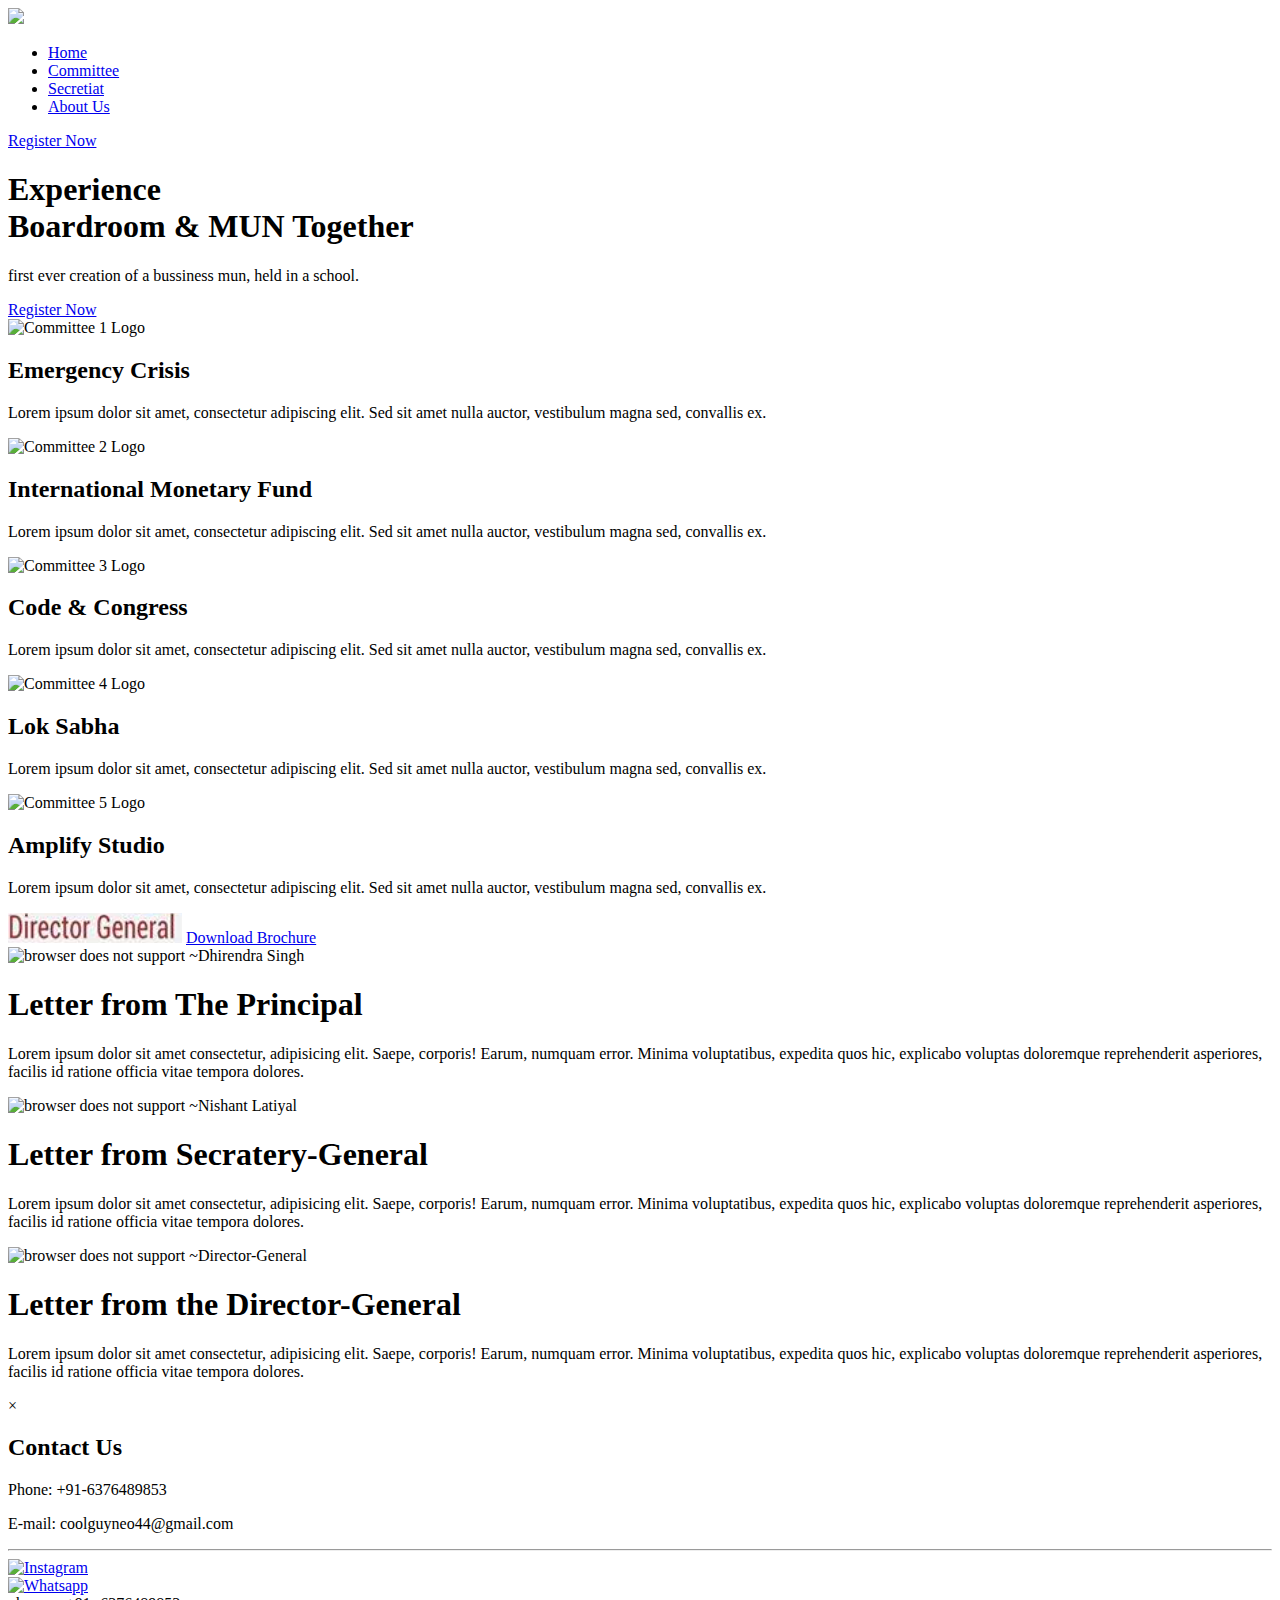
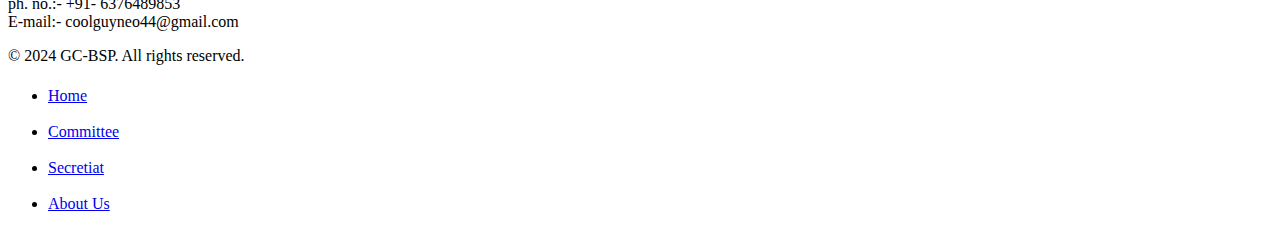
==== index.html @ 0c1c5da1 "Update index.html" ====
<!DOCTYPE html>
<html lang="en">
<head>
  <meta charset="UTF-8">
  <meta name="viewport" content="width=device-width, initial-scale=1.0">
  <title>Global-Conclave-BSP</title>
  <link rel="stylesheet" href="StylesME.css">
  <script src="Javascript.js"></script>
  <link rel="icon" href="Imgaes/lok shabha.jpg">
</head>
<body>

  <div class="conatiner">
    <nav>
        <img src="logo.png" class="logo">
        <ul>
            <li><a href="Homepage.html">Home</a></li>
            <li><a href="Committee.html">Committee</a></li>
            <li><a href="Secretariat.html">Secretiat</a></li>
            <li><a href="About-us.html">About Us</a></li>
        </ul>
        <a href="https://forms.gle/nv548r3oLfm38FYF7" class="btn" target="_blank">Register Now</a>
    </nav>
<!--Random Comment-->
    <div class="content">
      <h1> Experience<br>Boardroom & <span>MUN Together</span></h1>
      <p>first ever creation of a bussiness mun, held in a school.</p>
      <a href="https://forms.gle/nv548r3oLfm38FYF7" class="btn" target="_blank">Register Now</a>
  </div>
  <div class="committees">
    <div class="committee" id="committee-1">
      <img src="logo1.png" alt="Committee 1 Logo">
      <h2>Emergency Crisis</h2>
      <p>Lorem ipsum dolor sit amet, consectetur adipiscing elit. Sed sit amet nulla auctor, vestibulum magna sed, convallis ex.</p>
    </div>
    <div class="committee" id="committee-2">
      <img src="https://upload.wikimedia.org/wikipedia/en/thumb/7/7e/International_Monetary_Fund_logo.svg/1024px-International_Monetary_Fund_logo.svg.png?20180527202115" alt="Committee 2 Logo">
      <h2>International Monetary Fund</h2>
      <p>Lorem ipsum dolor sit amet, consectetur adipiscing elit. Sed sit amet nulla auctor, vestibulum magna sed, convallis ex.</p>
    </div>
    <div class="committee" id="committee-3">
      <img src="Imgaes/Code&congress_logo.jpg" alt="Committee 3 Logo">
      <h2>Code & Congress</h2>
      <p>Lorem ipsum dolor sit amet, consectetur adipiscing elit. Sed sit amet nulla auctor, vestibulum magna sed, convallis ex.</p>
    </div>
    <div class="committee" id="committee-4">
      <img src="Imgaes/lok shabha.jpg" alt="Committee 4 Logo">
      <h2>Lok Sabha</h2>
      <p>Lorem ipsum dolor sit amet, consectetur adipiscing elit. Sed sit amet nulla auctor, vestibulum magna sed, convallis ex.</p>
    </div>
    <div class="committee" id="committee-5">
      <img src="Imgaes/Amplify studio.jpg" alt="Committee 5 Logo">
      <h2>Amplify Studio</h2>
      <p>Lorem ipsum dolor sit amet, consectetur adipiscing elit. Sed sit amet nulla auctor, vestibulum magna sed, convallis ex.</p>
    </div>
  </div>
<div class="Letters">

  <div class="extra">
    <img src="Director-General.png" alt="TimeStamp">
    <a href="#" class="btn">Download Brochure</a>
  </div>

  <!-- letters from principal --->
  <div class="Contentx" Id="principal_img">
    <img src="Imgaes/Principal.jpg" alt="browser does not support">
    <caption>~Dhirendra Singh</caption>
  </div>
  <div class="Contentx" Id="principal_text">
    <h1><b>Letter from The Principal</b></h1>
    <p>Lorem ipsum dolor sit amet consectetur, adipisicing elit. Saepe, corporis! Earum, numquam error. Minima voluptatibus, expedita quos hic, explicabo voluptas doloremque reprehenderit asperiores, facilis id ratione officia vitae tempora dolores.</p>
  </div>
  <div class="Contentx" Id="Secratery-General_img">
    <img src="Imgaes/WhatsApp Image 2024-08-12 at 14.10.13_e10943e8.jpg" alt="browser does not support">
    <caption>~Nishant Latiyal</caption>
  </div>
  <div class="Contentx" Id="Secratery-General_text">
    <h1><b>Letter from Secratery-General</b></h1>
    <p>Lorem ipsum dolor sit amet consectetur, adipisicing elit. Saepe, corporis! Earum, numquam error. Minima voluptatibus, expedita quos hic, explicabo voluptas doloremque reprehenderit asperiores, facilis id ratione officia vitae tempora dolores.</p>
  </div>
  <div class="Contentx" Id="Director-General_img">
    <img src="Imgaes/Director-General.png" alt="browser does not support">
    <caption>~Director-General</caption>
  </div>
  <div class="Contentx" Id="Director-General_text">
    <h1><b>Letter from the Director-General</b></h1>
    <p>Lorem ipsum dolor sit amet consectetur, adipisicing elit. Saepe, corporis! Earum, numquam error. Minima voluptatibus, expedita quos hic, explicabo voluptas doloremque reprehenderit asperiores, facilis id ratione officia vitae tempora dolores.</p>
  </div>
</div>

<!-- Add a modal box to the HTML -->
<div class="modal" id="contact-modal">
  <div class="modal-content">
    <span class="close">&times;</span>
    <h2>Contact Us</h2>
    <p>Phone: +91-6376489853</p>
    <p>E-mail: coolguyneo44@gmail.com</p>
  </div>
</div>


<!-- Footer -->
<hr>
<footer class="About">
  <div id="Socials">
    <a href="#"><img src="Imgaes/Insta_logo.png" alt="Instagram" width="8vh"></a><br>
    <a href="#"><img src="Imgaes/Whatsapp_logo.png" alt="Whatsapp"></a>
  </div>
  <div id="Contact">
    <a>ph. no.:- +91- 6376489853</a>
    <br>
    <a>E-mail:- coolguyneo44@gmail.com</a>
    <p>&copy; 2024 GC-BSP. All rights reserved.</p>
  </div>
  <div id="left_wing">
    <h1><b></b></h1>
    <ul>
      <li><a href="Homepage.html">Home</a></li><br>
      <li><a href="Committee.html">Committee</a></li><br>
      <li><a href="Secretariat.html">Secretiat</a></li><br>
      <li><a href="About-us.html">About Us</a></li><br>
    </ul>
  </div>
</footer>
<script src="Javascript.js"></script>
</body>
</html>
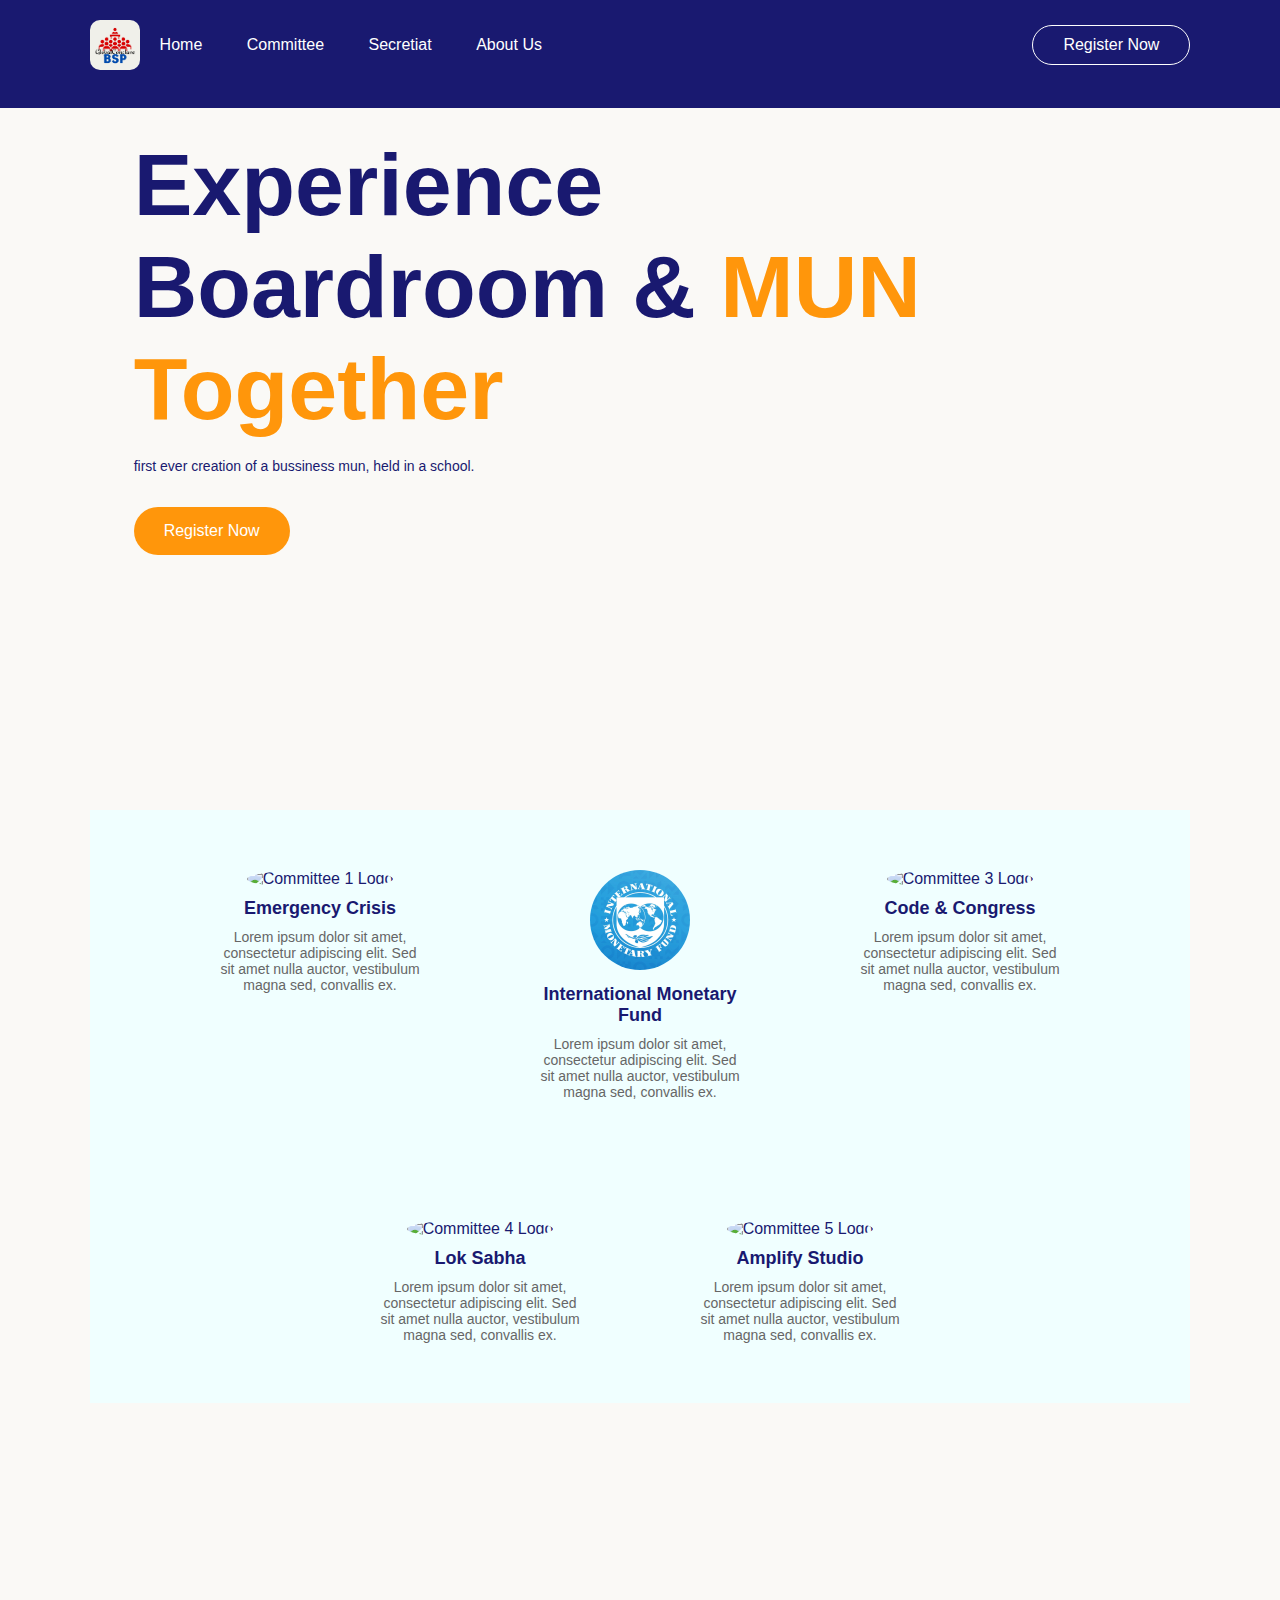
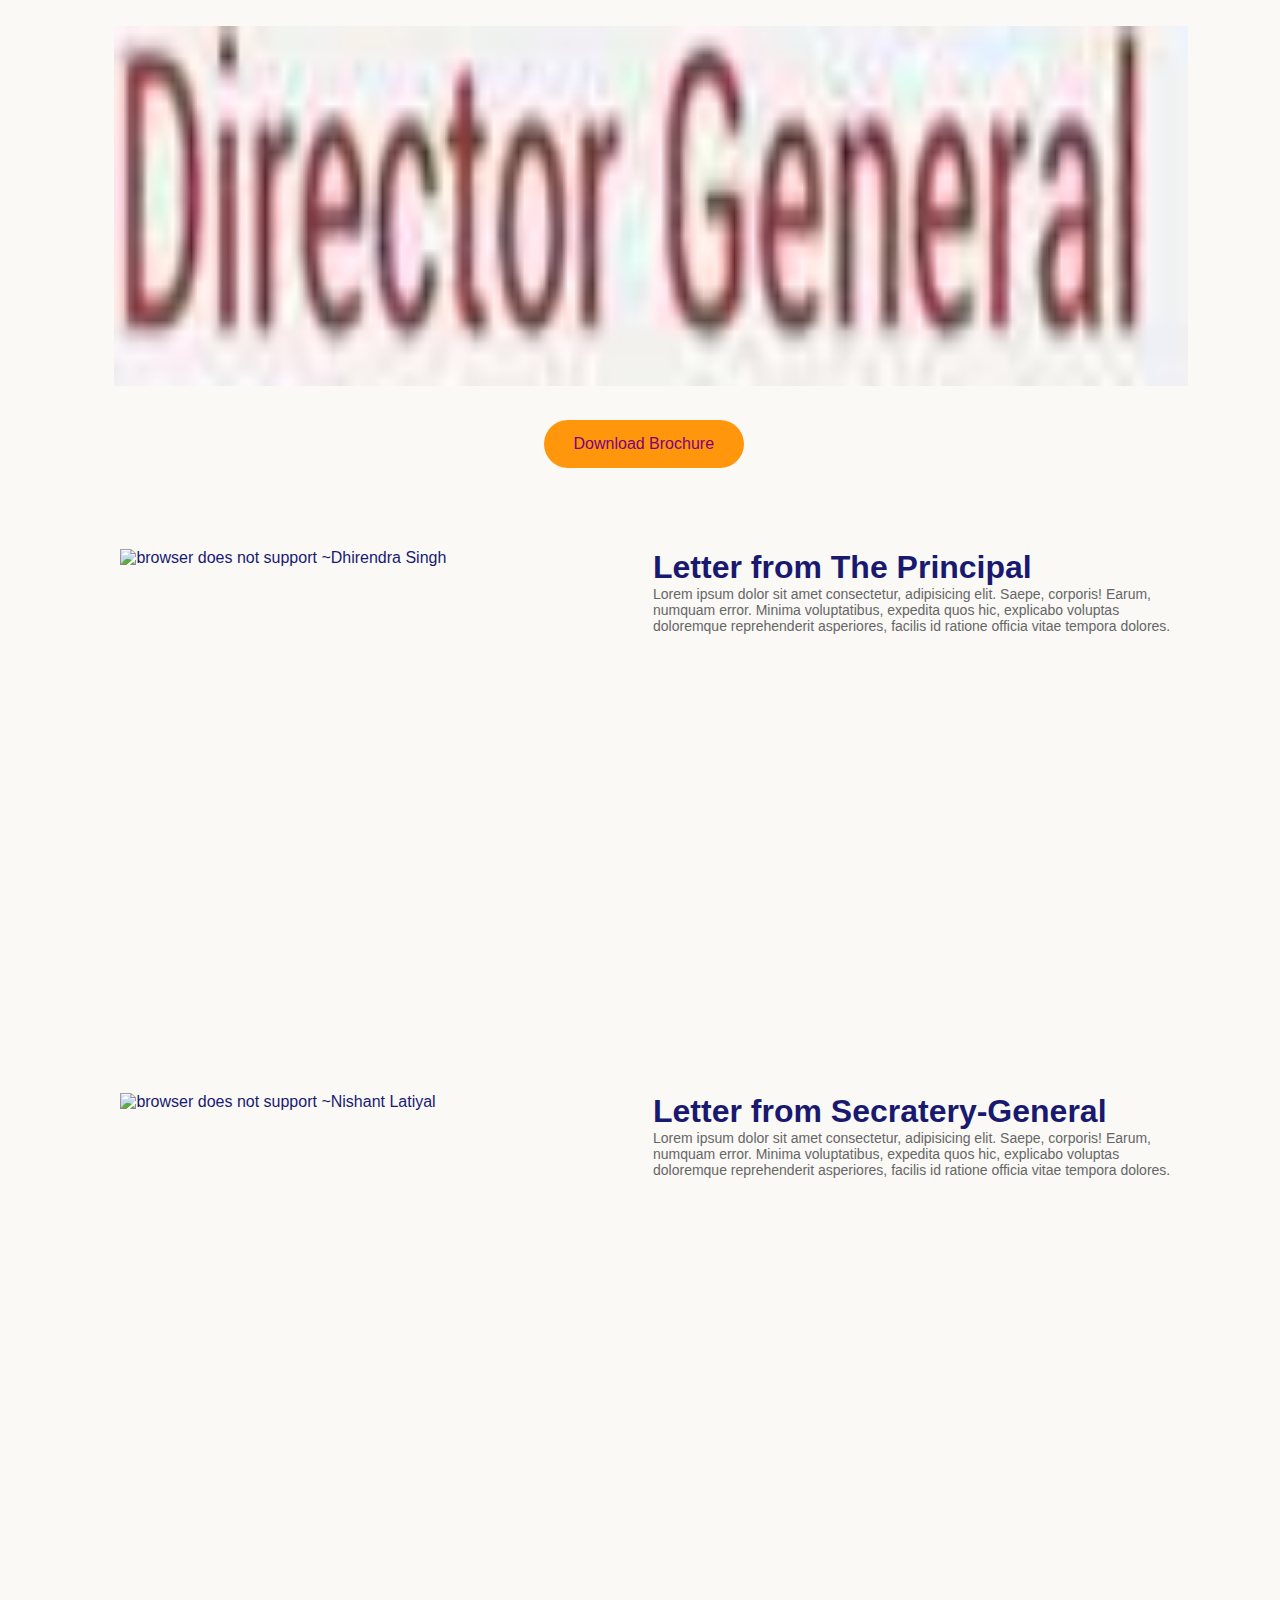
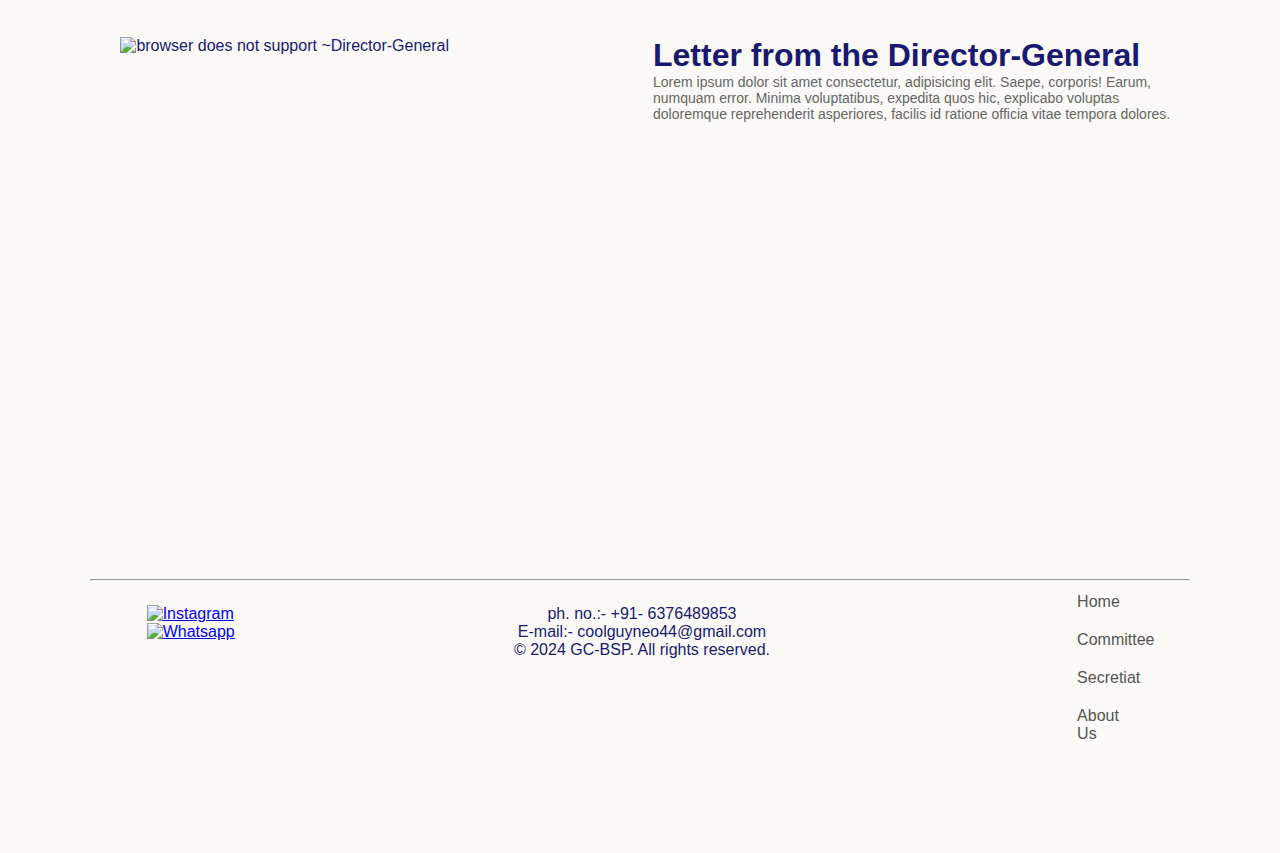
==== commit addd7f4a: "new" ====
--- a/index.html
+++ b/index.html
@@ -6,26 +6,26 @@
   <title>Global-Conclave-BSP</title>
   <link rel="stylesheet" href="StylesME.css">
   <script src="Javascript.js"></script>
-  <link rel="icon" href="Imgaes/lok shabha.jpg">
+  <link rel="icon" href="Imgaes/GLobalConclave BSP.png">
 </head>
 <body>
 
   <div class="conatiner">
     <nav>
-        <img src="logo.png" class="logo">
+        <img src="Imgaes/GLobalConclave BSP.png" class="logo">
         <ul>
-            <li><a href="Homepage.html">Home</a></li>
+            <li><a href="index.html">Home</a></li>
             <li><a href="Committee.html">Committee</a></li>
             <li><a href="Secretariat.html">Secretiat</a></li>
             <li><a href="About-us.html">About Us</a></li>
         </ul>
-        <a href="https://forms.gle/nv548r3oLfm38FYF7" class="btn" target="_blank">Register Now</a>
+        <a href="https://forms.gle/LKSZsnjMg8smMwUw9" class="btn" target="_blank">Register Now</a>
     </nav>
 <!--Random Comment-->
     <div class="content">
       <h1> Experience<br>Boardroom & <span>MUN Together</span></h1>
       <p>first ever creation of a bussiness mun, held in a school.</p>
-      <a href="https://forms.gle/nv548r3oLfm38FYF7" class="btn" target="_blank">Register Now</a>
+      <a href="https://forms.gle/LKSZsnjMg8smMwUw9" class="btn" target="_blank">Register Now</a>
   </div>
   <div class="committees">
     <div class="committee" id="committee-1">
@@ -34,7 +34,7 @@
       <p>Lorem ipsum dolor sit amet, consectetur adipiscing elit. Sed sit amet nulla auctor, vestibulum magna sed, convallis ex.</p>
     </div>
     <div class="committee" id="committee-2">
-      <img src="https://upload.wikimedia.org/wikipedia/en/thumb/7/7e/International_Monetary_Fund_logo.svg/1024px-International_Monetary_Fund_logo.svg.png?20180527202115" alt="Committee 2 Logo">
+      <img src="Imgaes/imf-logo.jpg" alt="Committee 2 Logo">
       <h2>International Monetary Fund</h2>
       <p>Lorem ipsum dolor sit amet, consectetur adipiscing elit. Sed sit amet nulla auctor, vestibulum magna sed, convallis ex.</p>
     </div>
@@ -124,4 +124,4 @@
 </footer>
 <script src="Javascript.js"></script>
 </body>
-</html>
+</html>--- a/StylesME.css
+++ b/StylesME.css
@@ -0,0 +1,444 @@
+*{
+    margin: 0;
+    padding: 0;
+    box-sizing: border-box;
+    font-family: 'poppins', sans-serif;
+}
+body{
+    background-color: #FAF9F6;
+}
+.conatiner{
+    width: 100%;
+    height: 12vh;
+    background-color: #191970;
+    background-position: center;
+    background-size: cover;
+    padding: 0 7%;
+    color: #191970;
+
+}
+nav{
+    width: 100%;
+    padding: 20px 0;
+    display: flex;
+    align-items: center;
+}
+.logo{
+    width: 50px;
+    cursor: pointer;
+    border-radius: 10px;
+}
+nav ul{
+    flex: 1;
+}
+nav ul li{
+    display: inline-block;
+    margin: 10px 20px;
+}
+nav ul li a{
+    color: #fff;
+    text-decoration: none;
+}
+nav .btn{
+    color: #fff;
+    text-decoration: none;
+    border: 1px solid #fff;
+    padding: 10px 30px;
+    border-radius: 20px;
+}
+.content {
+  margin-top: 0%;
+  padding: 4%;
+  width: 100%;
+  height: 80vh;
+  background-image: url(Imgaes/Bg.jpg);
+  background-size: 100% 100%; /* Add this line */
+  background-repeat: no-repeat; /* Add this line to prevent the image from repeating */
+}
+
+.content h1{
+    font-size: 88px;
+    margin-bottom: 15px;
+}
+.content h1 span{
+    color: #ff960b;
+}
+.content p{
+    line-height: 22px;
+    font-size: 14px;
+}
+.content .btn{
+    display: inline-block;
+    margin-top: 30px;
+    background: #ff960b;
+    color: #fff;
+    text-decoration: none;
+    padding: 15px 30px;
+    border-radius: 30px;
+    
+}
+.committees {
+    display: flex;
+    flex-wrap: wrap;
+    justify-content: center;
+    background-color: azure;
+  }
+  
+  .committee {
+    margin: 60px;
+    width: 200px;
+    text-align: center;
+  }
+  
+  .committee img {
+    width: 100px;
+    height: 100px;
+    border-radius: 50%;
+    margin-bottom: 10px;
+    src: url(Imgaes/background.png);
+  }
+  
+  .committee h2 {
+    font-size: 18px;
+    margin-bottom: 10px;
+  }
+  
+  .committee p {
+    font-size: 14px;
+    color: #666;
+  }
+  .Letters {
+    margin-top: 200px;
+    margin-left:2%;
+    display: flex;
+    flex-wrap: wrap;
+    justify-content: center;
+  }
+  
+  .Contentx {
+    margin-left:2%;
+    margin: 2px;
+    width: 49%;
+    height:60vh;
+    text-align: left;
+  }
+  
+  .Contentx img {
+    width: 50%;
+    height: 50%;
+  }
+  
+  .Contentx h2 {
+    font-size: 18px;
+    margin-bottom: 10px;
+  }
+  
+  .Contentx p {
+    font-size: 14px;
+    color: #666;
+  }
+
+  .extra{
+    margin-left:2%;
+    margin: 2px;
+    width: 100%;
+    height:60vh;
+    text-align: left;
+  }
+  .extra img{
+    width: 100%;
+    height: 40vh;
+    justify-content: center;
+    margin-top: 2%;
+  }
+
+  .extra .btn{
+    padding: 20%;
+    display: inline-block;
+    margin-top: 30px;
+    background: #ff960b;
+    color: purple;
+    text-decoration: none;
+    padding: 15px 30px;
+    border-radius: 30px;
+    margin-left: 40%;
+  }
+  /* Add styles for the modal box */
+.modal {
+  display: none;
+  position: fixed;
+  z-index: 1;
+  left: 0;
+  top: 0;
+  width: 100%;
+  height: 100%;
+  background-color: rgba(0, 0, 0, 0.4);
+}
+
+.modal-content {
+  background-color: #fefefe;
+  margin: 15% auto;
+  padding: 20px;
+  border: 1px solid #888;
+  width: 80%;
+  max-width: 400px;
+}
+
+.close {
+  color: #aaa;
+  float: right;
+  font-size: 28px;
+  font-weight: bold;
+}
+
+.close:hover,
+.close:focus {
+  color: black;
+  text-decoration: none;
+  cursor: pointer;
+}
+
+
+
+.MeetTheTeam {
+  background-color: #f7f7f7;
+  padding: 40px;
+  text-align: center;
+}
+
+.MeetTheTeam h1 {
+  font-size: 36px;
+  font-weight: bold;
+  margin-bottom: 20px;
+  color: #333;
+}
+
+.TeamMembers {
+  display: flex;
+  flex-wrap: wrap;
+  justify-content: center;
+}
+.TeamMember {
+  flex-basis: 30%;
+  margin: 20px;
+  background-color: #fff;
+  padding: 20px;
+  border: 1px solid #ddd;
+  border-radius: 10px;
+  box-shadow: 0 2px 4px rgba(0, 0, 0, 0.1);
+  width: 250px; /* adjust the width as needed */
+  margin: 20px; /* add some space around the card */
+}
+
+.TeamMember img {
+  width: 100%;
+  height: 150px;
+  object-fit: cover;
+  border-radius: 10px 10px 0 0;
+}
+
+.TeamMember h2 {
+  font-size: 24px;
+  font-weight: bold;
+  margin-top: 0;
+  color: #333;
+}
+
+.TeamMember p {
+  font-size: 14px;
+  color: #666;
+  margin-bottom: 20px;
+}
+
+.TeamMember .card-footer {
+  background-color: #f7f7f7;
+  padding: 10px;
+  border-top: 1px solid #ddd;
+  text-align: center;
+}
+
+.TeamMember .card-footer a {
+  text-decoration: none;
+  color: #337ab7;
+}
+
+.TeamMember .card-footer a:hover {
+  color: #23527c;
+}
+
+
+.Committee-Card{
+  margin-top: 10vh;
+}
+
+
+.card {
+  border-radius: 10px; /* rounded borders */
+  box-shadow: 0 0 10px rgba(0, 0, 0, 0.1); /* add some depth */
+  width: 320px; /* adjust the width as needed */
+  margin: 20px; /* add some space around the card */
+  background-color: #fff; /* white background */
+  padding: 20px; /* add some padding inside the card */
+}
+
+.card-image {
+  width: 100%; /* make the image full-width */
+  height: 200px; /* adjust the height as needed */
+  object-fit: cover; /* make the image cover the entire area */
+  border-radius: 10px 10px 0 0; /* rounded borders for the image */
+}
+
+.card-content {
+  padding: 20px; /* add some padding inside the card content */
+}
+
+.card-content h2 {
+  font-size: 18px; /* adjust the font size as needed */
+  margin-bottom: 10px; /* add some space between the title and description */
+}
+
+.card-content p {
+  font-size: 14px; /* adjust the font size as needed */
+  color: #666; /* adjust the text color as needed */
+}
+
+.flexing{
+  display: flex;
+  justify-content: space-around;
+  height: 100vh;
+}
+
+/* About Us section */
+
+.mapping{
+display: flex;
+flex-direction: column;
+height: 300vh;
+}
+.about-us {
+background-color: #f7f7f7;
+padding: 40px;
+text-align: center;
+}
+
+.about-us h1 {
+font-size: 36px;
+margin-bottom: 20px;
+}
+
+.about-us p {
+font-size: 18px;
+margin-bottom: 30px;
+}
+
+/* Events section */
+.events {
+display: flex;
+flex-wrap: wrap;
+justify-content: center;
+}
+
+.event {
+background-color: #fff;
+border: 1px solid #ddd;
+border-radius: 10px;
+padding: 20px;
+margin: 20px;
+width: 300px;
+}
+
+.event h3 {
+font-size: 24px;
+margin-bottom: 10px;
+}
+
+.event p {
+font-size: 16px;
+margin-bottom: 20px;
+}
+
+.event img {
+width: 100%;
+height: 150px;
+object-fit: cover;
+border-radius: 10px 10px 0 0;
+}
+
+/* Map section */
+.map {
+background-color: #f7f7f7;
+padding: 40px;
+text-align: center;
+height: 100vh;
+}
+
+.map h2 {
+font-size: 24px;
+margin-bottom: 20px;
+}
+
+#map {
+border: 1px solid #ddd;
+border-radius: 10px;
+height: 500px;
+width: 100%;
+}
+
+
+
+
+
+
+.About{
+    margin-left:2%;
+    margin: 2px;
+    width: 100%;
+    height:30vh;
+    text-align: left;
+    display: flex;
+    flex-wrap: wrap;
+    justify-content: center;
+}
+.About #Socials{
+    text-decoration: none;
+    align-items: center;
+    padding: 2%;
+    padding-right: 20%;
+    padding-left: 0%;
+    width: 30%;
+    height: auto;
+    justify-content: center;
+    border-radius: 20%;
+}
+.About #Socials img{
+  height: 4vh;
+  width: 4vh;
+
+}
+
+.About #Contact{
+    text-decoration: none;
+    width: 30%;
+    padding: 2%;
+    height: auto;
+    text-align: center;
+    border-radius: 20%;
+}
+.About #left_wing{
+    align-items: left;
+    width: 30%;
+    padding-left: 250px;
+    height: auto;
+    border-radius: 20%;
+}
+.About ul{
+    flex: 1;
+}
+.About #left_wing ul li{
+    display: inline-block;
+    margin: 10px 20px;
+}
+.About #left_wing ul li a{
+    color: #555;
+    text-decoration: none;
+}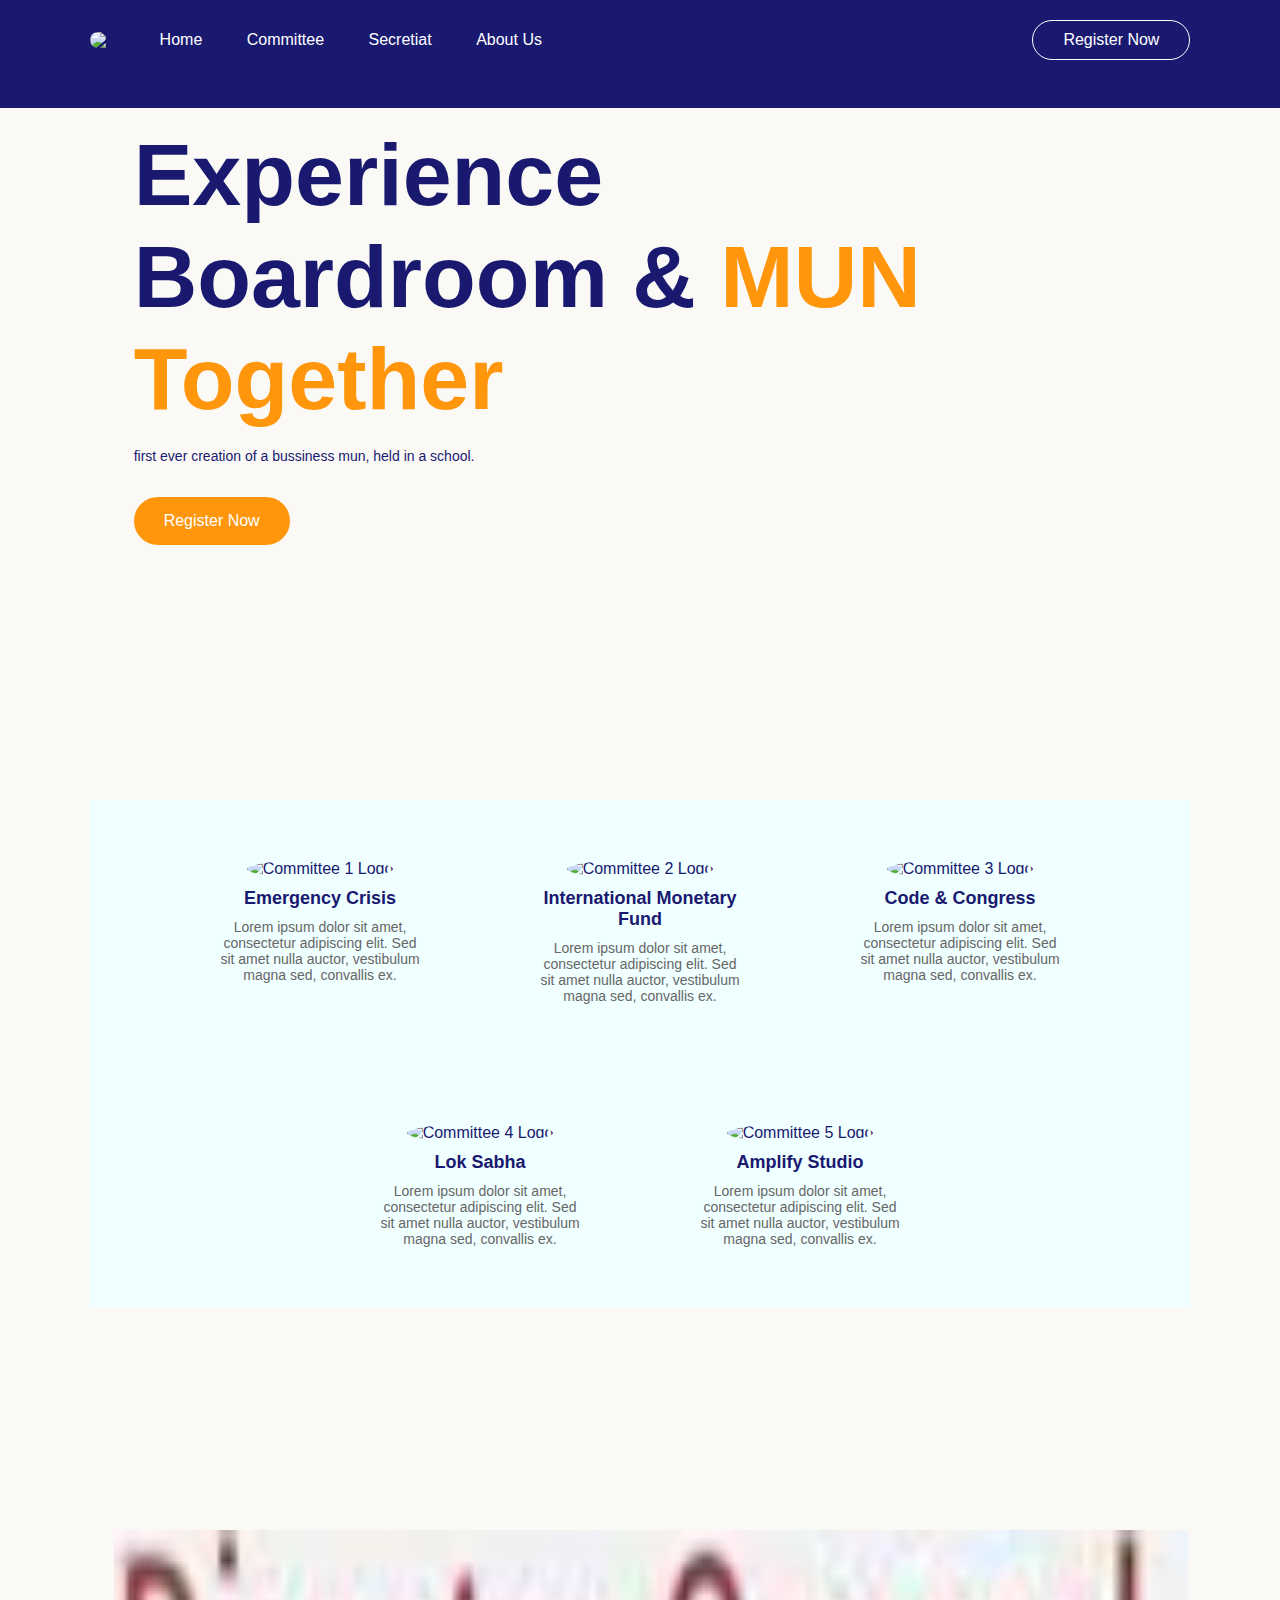
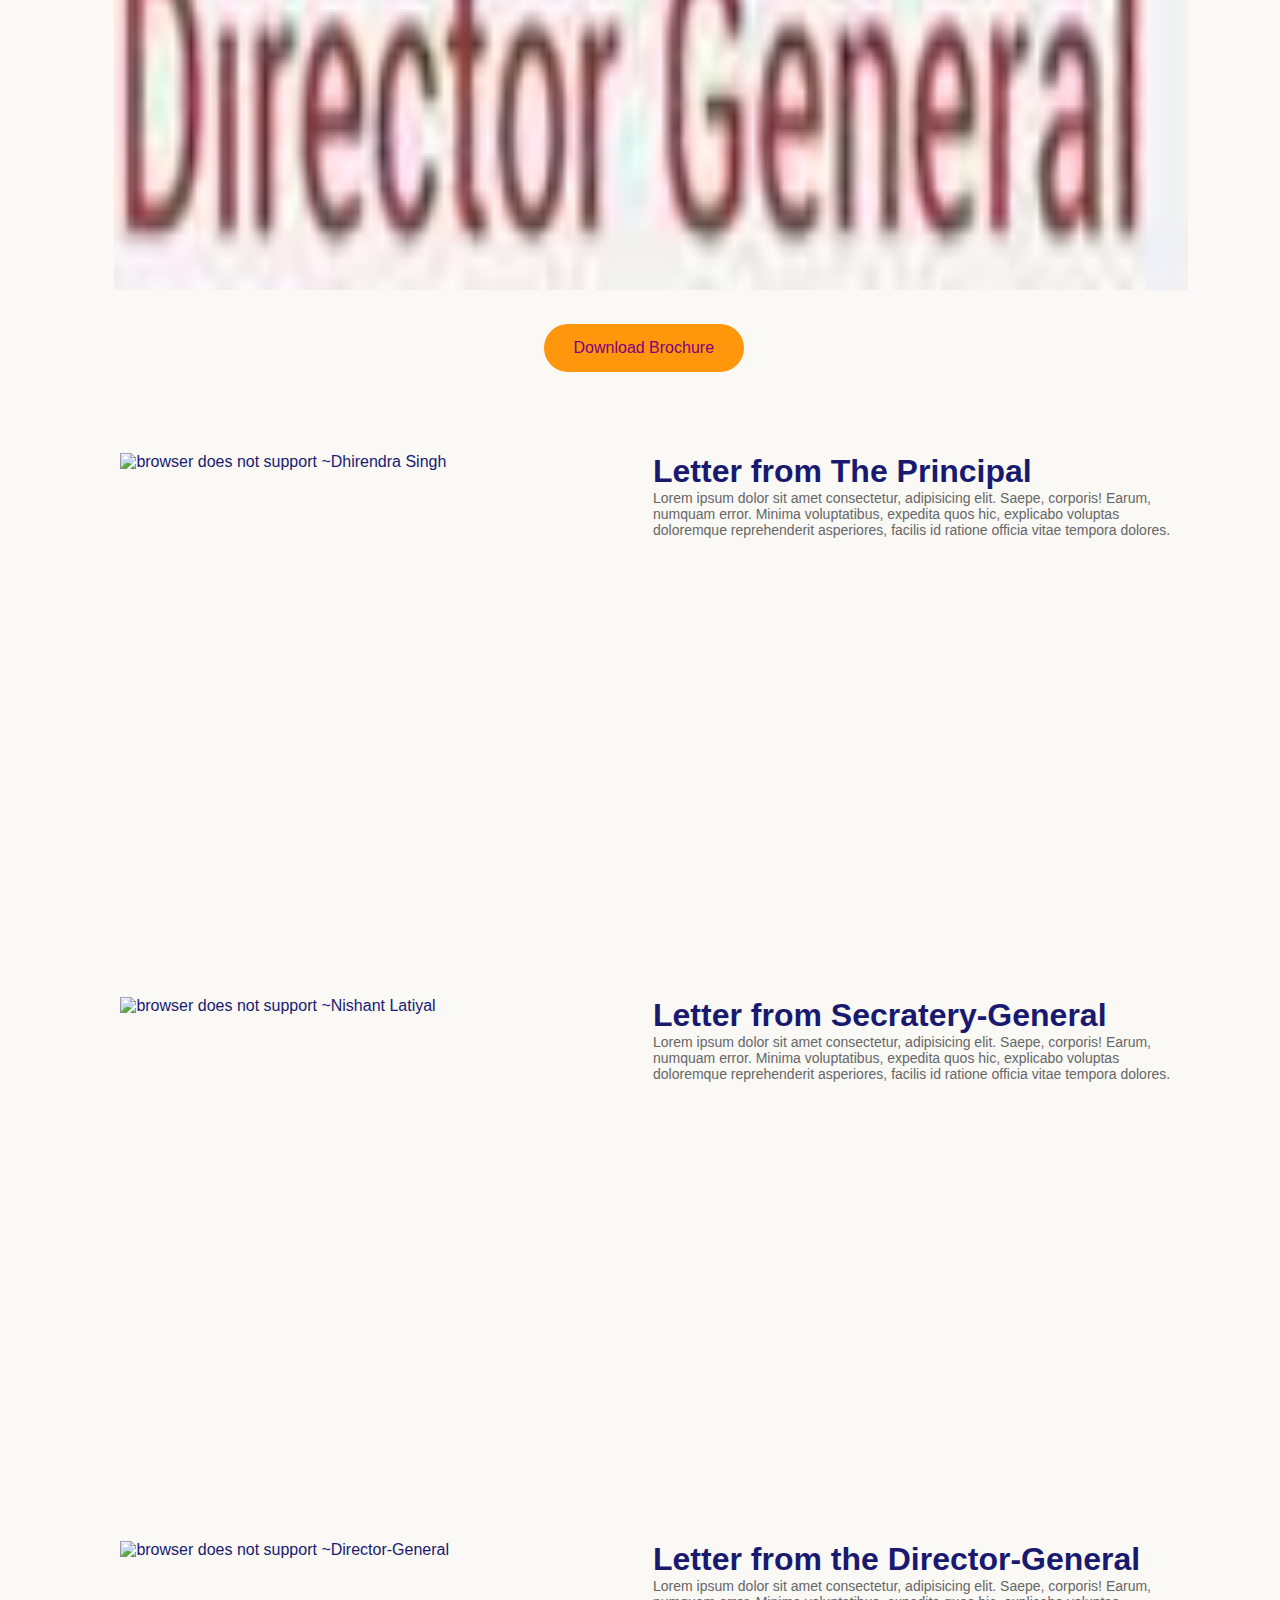
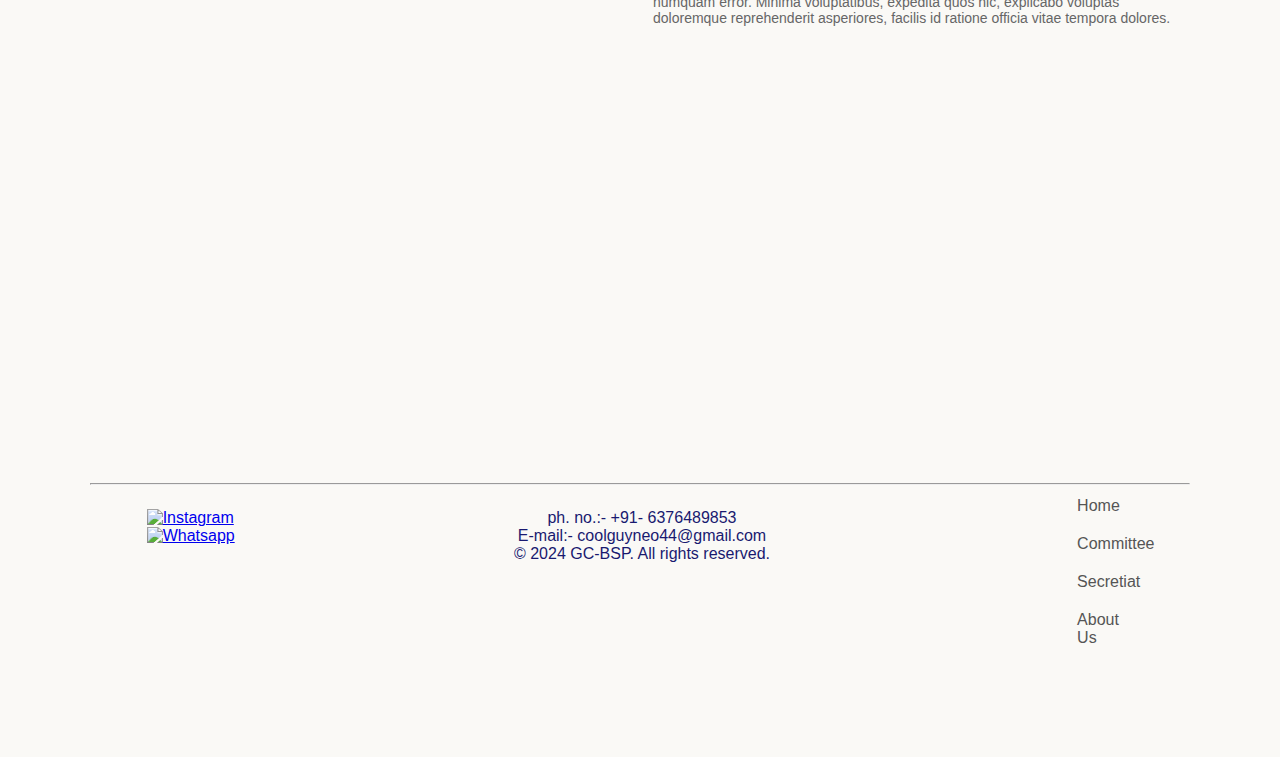
==== commit b20cb5a3: "Attempt index.html" ====
--- a/index.html
+++ b/index.html
@@ -6,26 +6,26 @@
   <title>Global-Conclave-BSP</title>
   <link rel="stylesheet" href="StylesME.css">
   <script src="Javascript.js"></script>
-  <link rel="icon" href="Imgaes/GLobalConclave BSP.png">
+  <link rel="icon" href="Imgaes/lok shabha.jpg">
 </head>
 <body>
 
   <div class="conatiner">
     <nav>
-        <img src="Imgaes/GLobalConclave BSP.png" class="logo">
+        <img src="logo.png" class="logo">
         <ul>
-            <li><a href="index.html">Home</a></li>
+            <li><a href="Homepage.html">Home</a></li>
             <li><a href="Committee.html">Committee</a></li>
             <li><a href="Secretariat.html">Secretiat</a></li>
             <li><a href="About-us.html">About Us</a></li>
         </ul>
-        <a href="https://forms.gle/LKSZsnjMg8smMwUw9" class="btn" target="_blank">Register Now</a>
+        <a href="https://forms.gle/nv548r3oLfm38FYF7" class="btn" target="_blank">Register Now</a>
     </nav>
 <!--Random Comment-->
     <div class="content">
       <h1> Experience<br>Boardroom & <span>MUN Together</span></h1>
-      <p>first ever creation of a bussiness mun, held in a school.</p>
-      <a href="https://forms.gle/LKSZsnjMg8smMwUw9" class="btn" target="_blank">Register Now</a>
+      <p font-family="AgencyFB">first ever creation of a bussiness mun, held in a school.</p>
+      <a href="https://forms.gle/nv548r3oLfm38FYF7" class="btn" target="_blank">Register Now</a>
   </div>
   <div class="committees">
     <div class="committee" id="committee-1">
@@ -34,7 +34,7 @@
       <p>Lorem ipsum dolor sit amet, consectetur adipiscing elit. Sed sit amet nulla auctor, vestibulum magna sed, convallis ex.</p>
     </div>
     <div class="committee" id="committee-2">
-      <img src="Imgaes/imf-logo.jpg" alt="Committee 2 Logo">
+      <img src="https://upload.wikimedia.org/wikipedia/en/thumb/7/7e/International_Monetary_Fund_logo.svg/1024px-International_Monetary_Fund_logo.svg.png?20180527202115" alt="Committee 2 Logo">
       <h2>International Monetary Fund</h2>
       <p>Lorem ipsum dolor sit amet, consectetur adipiscing elit. Sed sit amet nulla auctor, vestibulum magna sed, convallis ex.</p>
     </div>
@@ -124,4 +124,4 @@
 </footer>
 <script src="Javascript.js"></script>
 </body>
-</html>+</html>
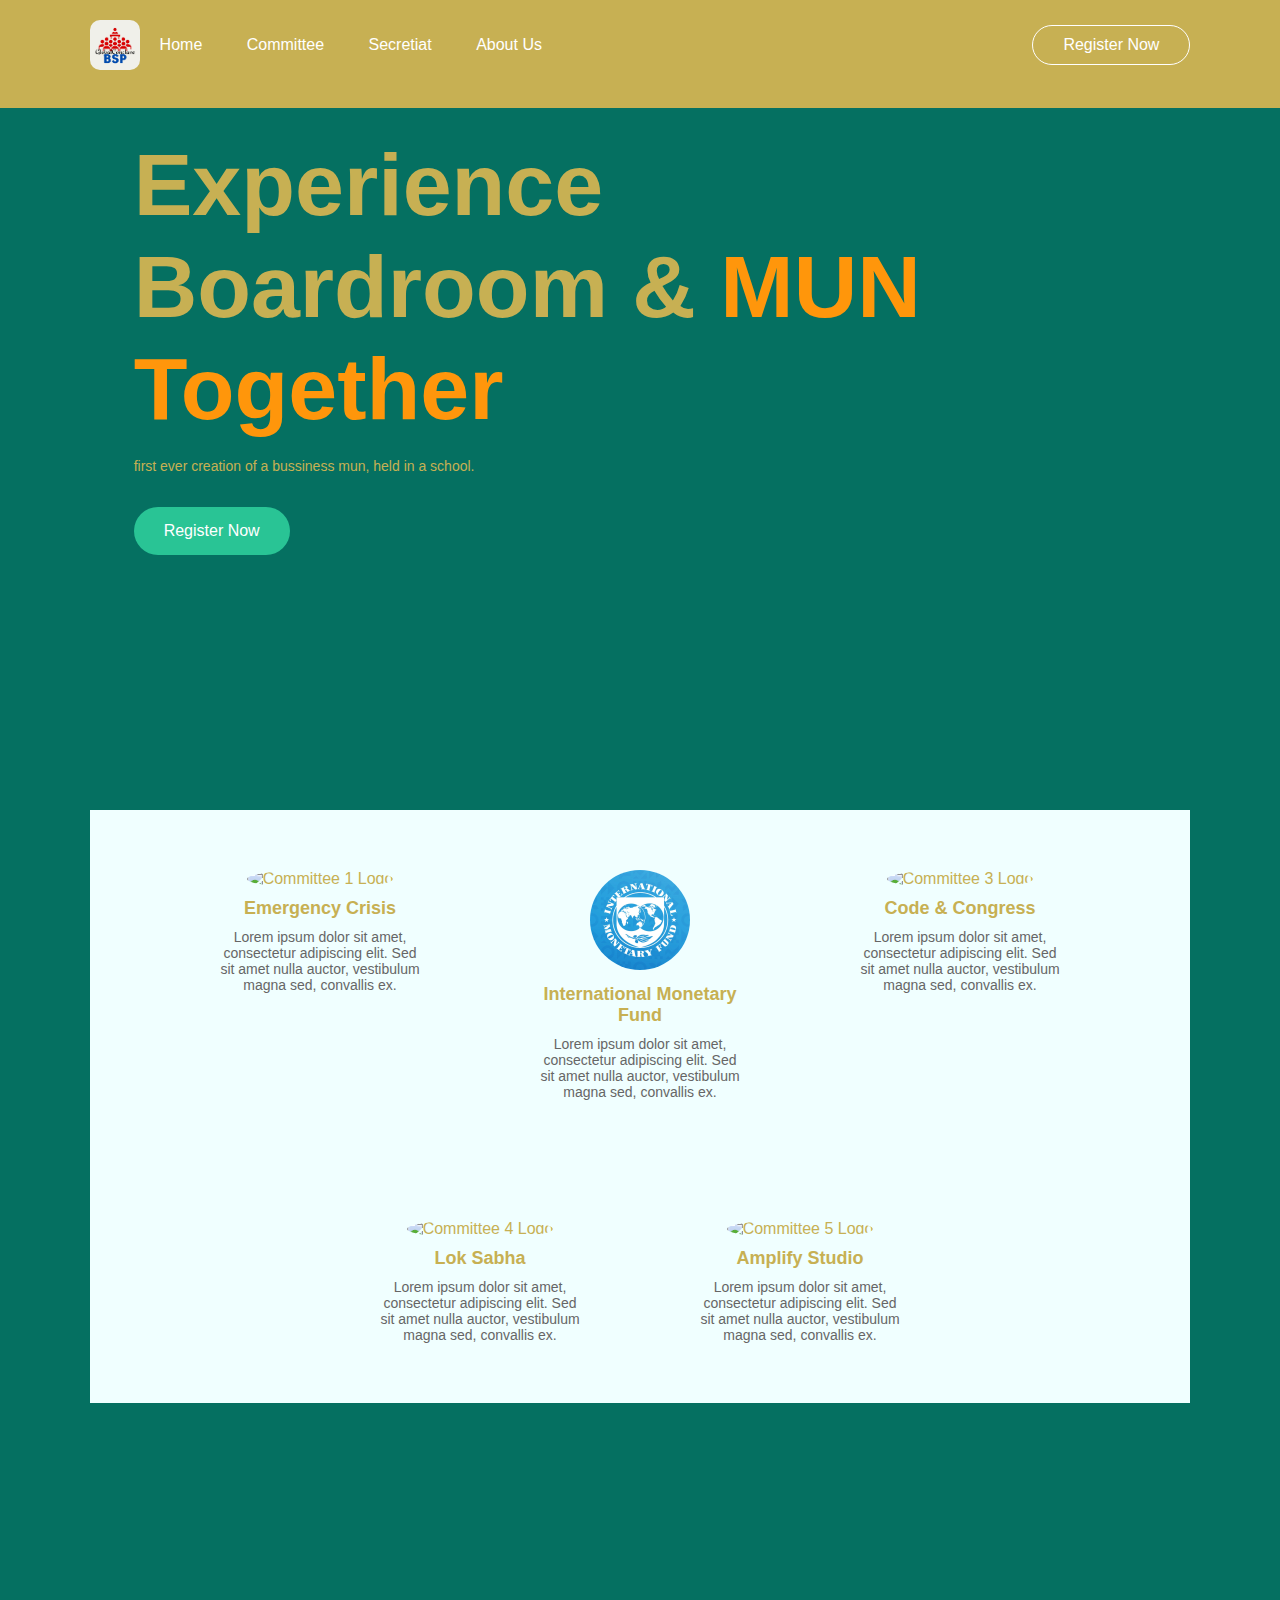
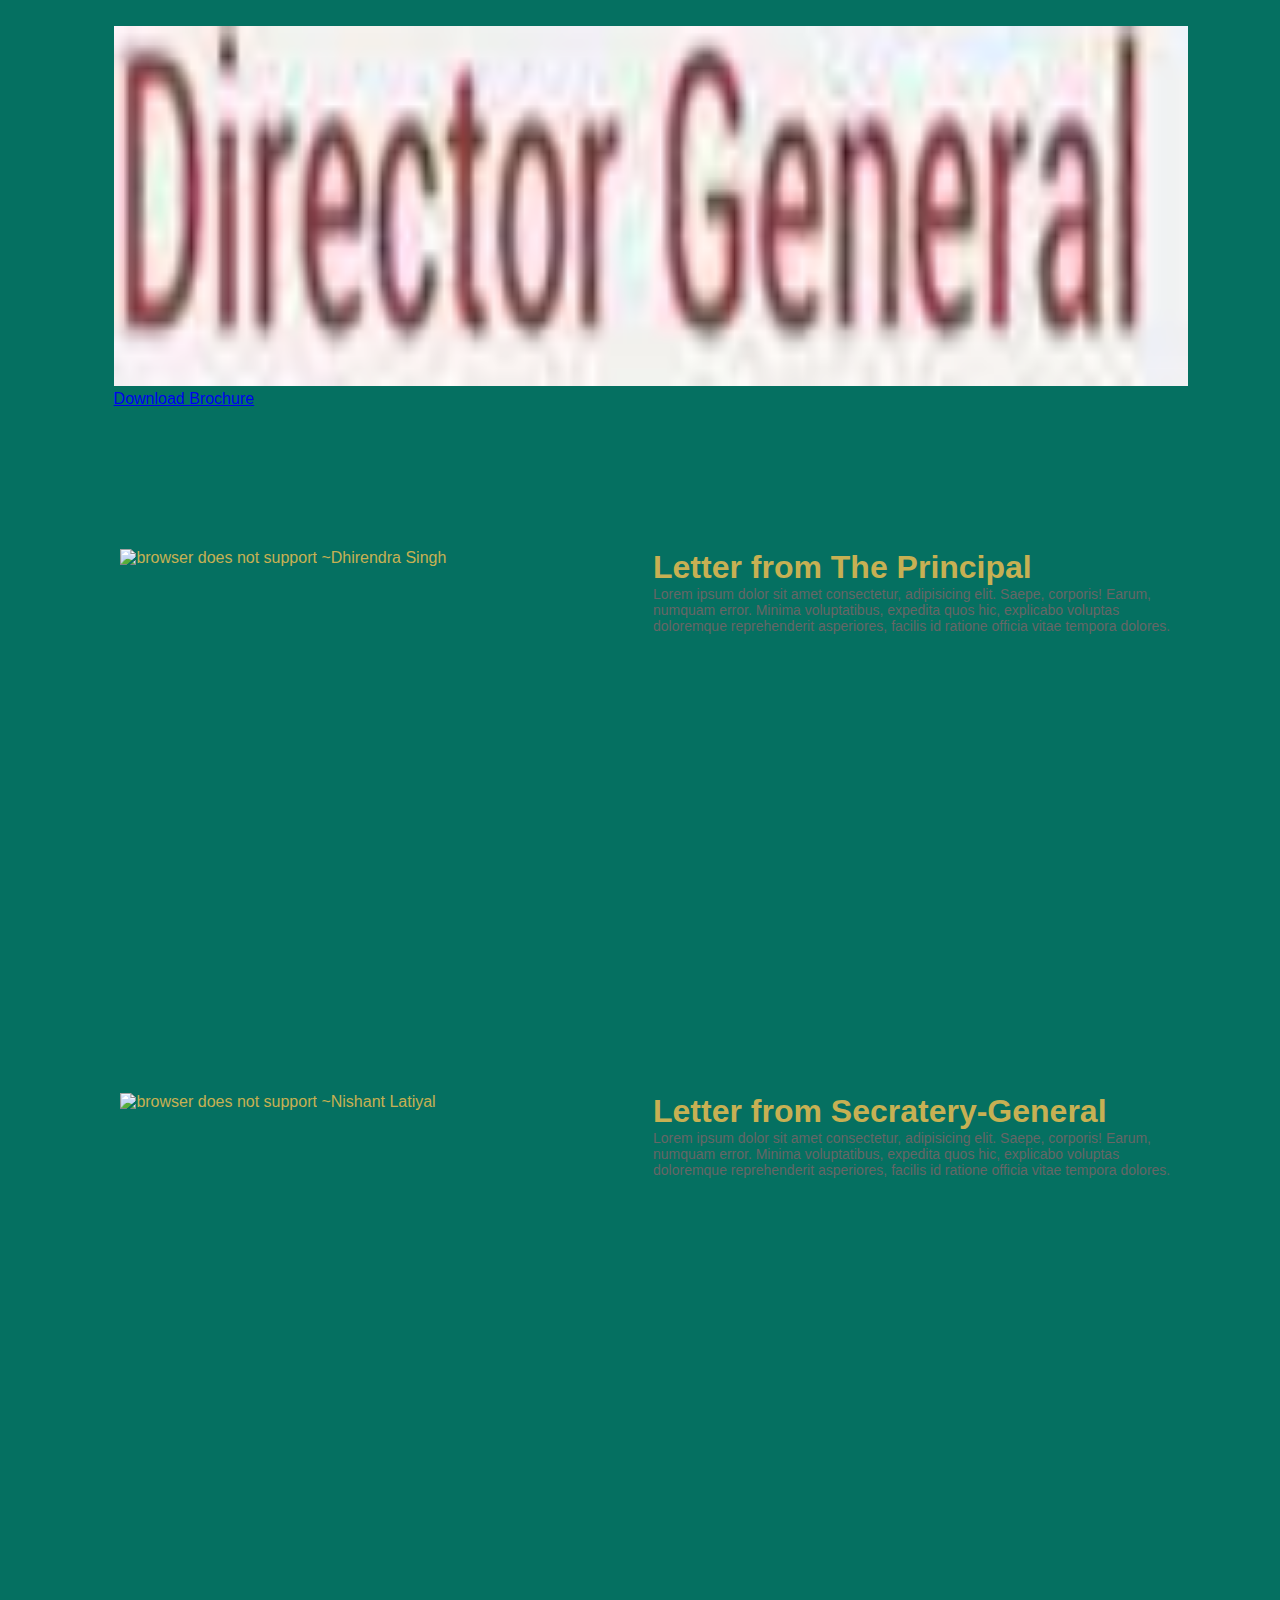
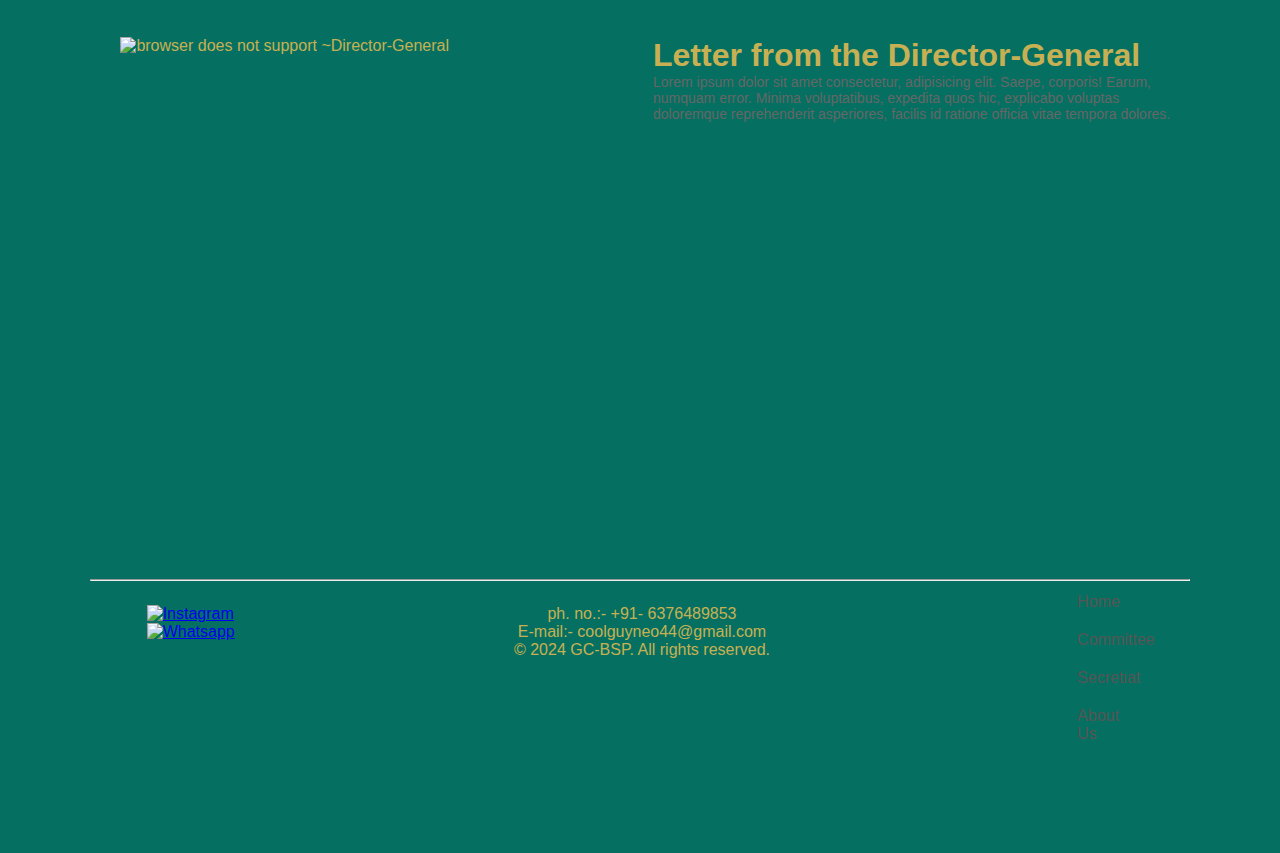
==== commit 2ceb5fea: "css changes by nishant" ====
--- a/index.html
+++ b/index.html
@@ -6,26 +6,26 @@
   <title>Global-Conclave-BSP</title>
   <link rel="stylesheet" href="StylesME.css">
   <script src="Javascript.js"></script>
-  <link rel="icon" href="Imgaes/lok shabha.jpg">
+  <link rel="icon" href="Imgaes/GLobalConclave BSP.png">
 </head>
 <body>
 
   <div class="conatiner">
     <nav>
-        <img src="logo.png" class="logo">
+        <img src="Imgaes/GLobalConclave BSP.png" class="logo">
         <ul>
-            <li><a href="Homepage.html">Home</a></li>
+            <li><a href="index.html">Home</a></li>
             <li><a href="Committee.html">Committee</a></li>
             <li><a href="Secretariat.html">Secretiat</a></li>
             <li><a href="About-us.html">About Us</a></li>
         </ul>
-        <a href="https://forms.gle/nv548r3oLfm38FYF7" class="btn" target="_blank">Register Now</a>
+        <a href="https://forms.gle/LKSZsnjMg8smMwUw9" class="btn" target="_blank">Register Now</a>
     </nav>
 <!--Random Comment-->
     <div class="content">
       <h1> Experience<br>Boardroom & <span>MUN Together</span></h1>
-      <p font-family="AgencyFB">first ever creation of a bussiness mun, held in a school.</p>
-      <a href="https://forms.gle/nv548r3oLfm38FYF7" class="btn" target="_blank">Register Now</a>
+      <p>first ever creation of a bussiness mun, held in a school.</p>
+      <a href="https://forms.gle/LKSZsnjMg8smMwUw9" class="btn" target="_blank">Register Now</a>
   </div>
   <div class="committees">
     <div class="committee" id="committee-1">
@@ -34,7 +34,7 @@
       <p>Lorem ipsum dolor sit amet, consectetur adipiscing elit. Sed sit amet nulla auctor, vestibulum magna sed, convallis ex.</p>
     </div>
     <div class="committee" id="committee-2">
-      <img src="https://upload.wikimedia.org/wikipedia/en/thumb/7/7e/International_Monetary_Fund_logo.svg/1024px-International_Monetary_Fund_logo.svg.png?20180527202115" alt="Committee 2 Logo">
+      <img src="Imgaes/imf-logo.jpg" alt="Committee 2 Logo">
       <h2>International Monetary Fund</h2>
       <p>Lorem ipsum dolor sit amet, consectetur adipiscing elit. Sed sit amet nulla auctor, vestibulum magna sed, convallis ex.</p>
     </div>
@@ -58,7 +58,7 @@
 
   <div class="extra">
     <img src="Director-General.png" alt="TimeStamp">
-    <a href="#" class="btn">Download Brochure</a>
+    <a href="#" id="btn">Download Brochure</a>
   </div>
 
   <!-- letters from principal --->
@@ -124,4 +124,4 @@
 </footer>
 <script src="Javascript.js"></script>
 </body>
-</html>
+</html>--- a/StylesME.css
+++ b/StylesME.css
@@ -5,16 +5,16 @@
     font-family: 'poppins', sans-serif;
 }
 body{
-    background-color: #FAF9F6;
+    background-color: #057061;
 }
 .conatiner{
     width: 100%;
     height: 12vh;
-    background-color: #191970;
+    background-color: #c7b053;
     background-position: center;
     background-size: cover;
     padding: 0 7%;
-    color: #191970;
+    color: #c7b053;
 
 }
 nav{
@@ -70,7 +70,7 @@
 .content .btn{
     display: inline-block;
     margin-top: 30px;
-    background: #ff960b;
+    background: #29c495;
     color: #fff;
     text-decoration: none;
     padding: 15px 30px;
@@ -201,7 +201,7 @@
 
 
 .MeetTheTeam {
-  background-color: #f7f7f7;
+  background-color: #057061;
   padding: 40px;
   text-align: center;
 }
@@ -210,7 +210,7 @@
   font-size: 36px;
   font-weight: bold;
   margin-bottom: 20px;
-  color: #333;
+  color: #fff;
 }
 
 .TeamMembers {
@@ -316,7 +316,7 @@
 height: 300vh;
 }
 .about-us {
-background-color: #f7f7f7;
+background-color: #057061;
 padding: 40px;
 text-align: center;
 }
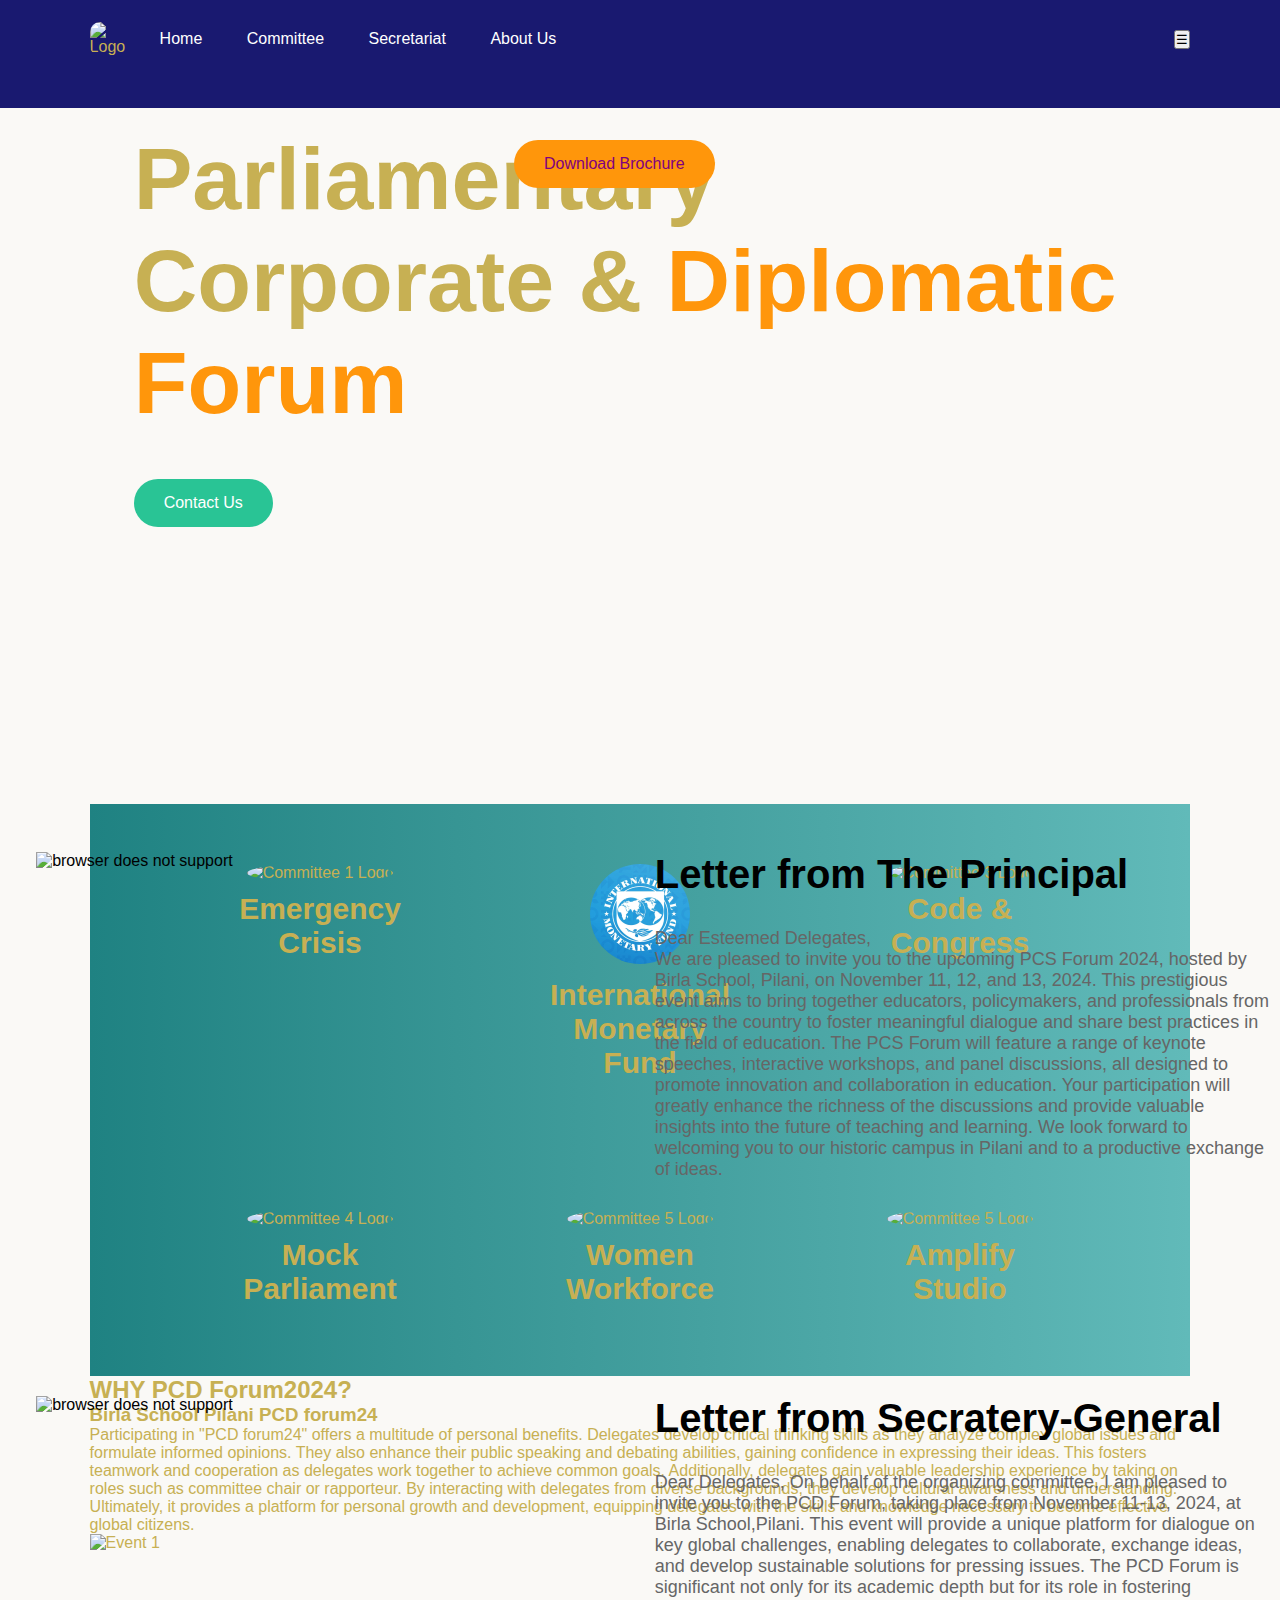
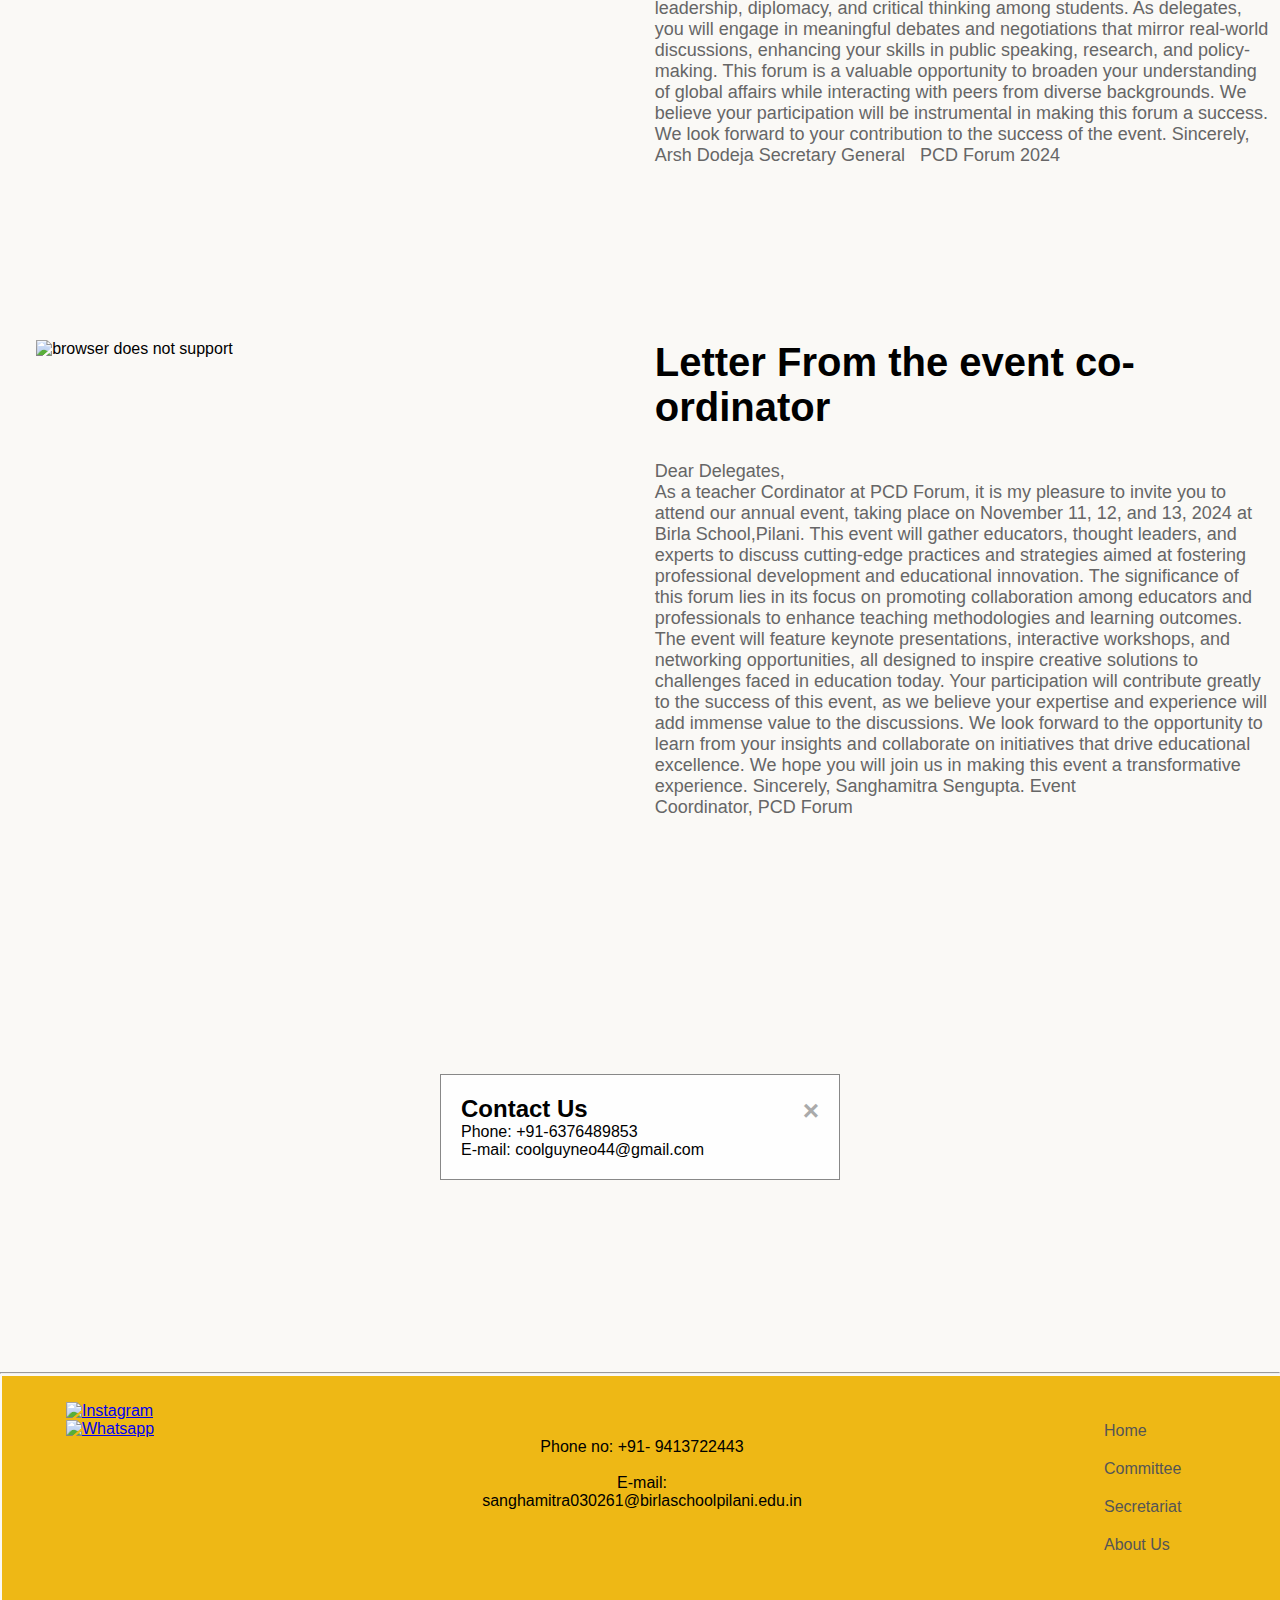
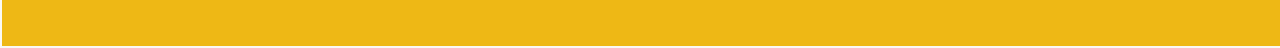
==== commit 0cb16d28: "Latest" ====
--- a/index.html
+++ b/index.html
@@ -12,79 +12,122 @@
 
   <div class="conatiner">
     <nav>
-        <img src="Imgaes/GLobalConclave BSP.png" class="logo">
-        <ul>
-            <li><a href="index.html">Home</a></li>
-            <li><a href="Committee.html">Committee</a></li>
-            <li><a href="Secretariat.html">Secretiat</a></li>
-            <li><a href="About-us.html">About Us</a></li>
-        </ul>
-        <a href="https://forms.gle/LKSZsnjMg8smMwUw9" class="btn" target="_blank">Register Now</a>
-    </nav>
+      <img src="Imgaes/Logo.jpg" class="logo" alt="Logo">
+      <ul id="nav-links">
+          <li><a href="index.html">Home</a></li>
+          <li><a href="Committee.html">Committee</a></li>
+          <li><a href="Secretariat.html">Secretariat</a></li>
+          <li><a href="About-us.html">About Us</a></li>
+      </ul>
+      <button class="menu-btn" id="menu-btn" aria-expanded="false">☰</button>
+  </nav>
+  
+
+  
 <!--Random Comment-->
     <div class="content">
-      <h1> Experience<br>Boardroom & <span>MUN Together</span></h1>
-      <p>first ever creation of a bussiness mun, held in a school.</p>
-      <a href="https://forms.gle/LKSZsnjMg8smMwUw9" class="btn" target="_blank">Register Now</a>
-  </div>
+      <h1> Parliamentary<br>Corporate & <span>Diplomatic Forum</span></h1>
+      <a href="About-us.html" class="btn" target="_blank">Contact Us</a>
+    </div>
   <div class="committees">
     <div class="committee" id="committee-1">
-      <img src="logo1.png" alt="Committee 1 Logo">
+      <img src="Imgaes/EC.jpg" alt="Committee 1 Logo">
       <h2>Emergency Crisis</h2>
-      <p>Lorem ipsum dolor sit amet, consectetur adipiscing elit. Sed sit amet nulla auctor, vestibulum magna sed, convallis ex.</p>
     </div>
     <div class="committee" id="committee-2">
       <img src="Imgaes/imf-logo.jpg" alt="Committee 2 Logo">
       <h2>International Monetary Fund</h2>
-      <p>Lorem ipsum dolor sit amet, consectetur adipiscing elit. Sed sit amet nulla auctor, vestibulum magna sed, convallis ex.</p>
     </div>
     <div class="committee" id="committee-3">
       <img src="Imgaes/Code&congress_logo.jpg" alt="Committee 3 Logo">
       <h2>Code & Congress</h2>
-      <p>Lorem ipsum dolor sit amet, consectetur adipiscing elit. Sed sit amet nulla auctor, vestibulum magna sed, convallis ex.</p>
     </div>
     <div class="committee" id="committee-4">
-      <img src="Imgaes/lok shabha.jpg" alt="Committee 4 Logo">
-      <h2>Lok Sabha</h2>
-      <p>Lorem ipsum dolor sit amet, consectetur adipiscing elit. Sed sit amet nulla auctor, vestibulum magna sed, convallis ex.</p>
+      <img src="Imgaes/Mock parliament.jpg" alt="Committee 4 Logo">
+      <h2>Mock Parliament</h2>
     </div>
     <div class="committee" id="committee-5">
+      <img src="Imgaes/wC.jpg" alt="Committee 5 Logo">
+      <h2>Women Workforce</h2>
+    </div>
+    <div class="committee" id="committee-6">
       <img src="Imgaes/Amplify studio.jpg" alt="Committee 5 Logo">
       <h2>Amplify Studio</h2>
-      <p>Lorem ipsum dolor sit amet, consectetur adipiscing elit. Sed sit amet nulla auctor, vestibulum magna sed, convallis ex.</p>
     </div>
   </div>
-<div class="Letters">
+
+
+  <div class="whypcd">
+    <h2>WHY PCD Forum2024?</h2>
+      <div class="whypcdin" id="whypcd">
+          <h3>Birla School Pilani PCD forum24</h3>
+          <p>Participating in "PCD forum24" offers a multitude of personal benefits. Delegates develop critical thinking skills as they analyze complex global issues and formulate informed opinions. They also enhance their public speaking and debating abilities, gaining confidence in expressing their ideas. This fosters teamwork and cooperation as delegates work together to achieve common goals. Additionally, delegates gain valuable leadership experience by taking on roles such as committee chair or rapporteur. By interacting with delegates from diverse backgrounds, they develop cultural awareness and understanding. Ultimately, it provides a platform for personal growth and development, equipping delegates with the skills and knowledge necessary to become effective global citizens.</p>
+          <img src="Imgaes/WhatsApp Image 2024-10-20 at 16.57.23_aa6c0356.jpg" alt="Event 1">
+      </div>
+    </div>
+  </div>
+
+
 
   <div class="extra">
-    <img src="Director-General.png" alt="TimeStamp">
-    <a href="#" id="btn">Download Brochure</a>
+    <a href="#" class="btn">Download Brochure</a>
   </div>
-
+<div class="Letters">
   <!-- letters from principal --->
   <div class="Contentx" Id="principal_img">
     <img src="Imgaes/Principal.jpg" alt="browser does not support">
-    <caption>~Dhirendra Singh</caption>
+
   </div>
   <div class="Contentx" Id="principal_text">
     <h1><b>Letter from The Principal</b></h1>
-    <p>Lorem ipsum dolor sit amet consectetur, adipisicing elit. Saepe, corporis! Earum, numquam error. Minima voluptatibus, expedita quos hic, explicabo voluptas doloremque reprehenderit asperiores, facilis id ratione officia vitae tempora dolores.</p>
+    <p>Dear Esteemed Delegates,<br>
+
+      We are pleased to invite you to the upcoming PCS Forum 2024, hosted by Birla School, Pilani, on November 11, 12, and 13, 2024. This prestigious event aims to bring together educators, policymakers, and professionals from across the country to foster meaningful dialogue and share best practices in the field of education.
+      
+      The PCS Forum will feature a range of keynote speeches, interactive workshops, and panel discussions, all designed to promote innovation and collaboration in education. Your participation will greatly enhance the richness of the discussions and provide valuable insights into the future of teaching and learning.
+      
+      We look forward to welcoming you to our historic campus in Pilani and to a productive exchange of ideas.</p>
   </div>
   <div class="Contentx" Id="Secratery-General_img">
-    <img src="Imgaes/WhatsApp Image 2024-08-12 at 14.10.13_e10943e8.jpg" alt="browser does not support">
-    <caption>~Nishant Latiyal</caption>
+    <img src="Imgaes/Arsh.jpg" alt="browser does not support">
+  
   </div>
   <div class="Contentx" Id="Secratery-General_text">
     <h1><b>Letter from Secratery-General</b></h1>
-    <p>Lorem ipsum dolor sit amet consectetur, adipisicing elit. Saepe, corporis! Earum, numquam error. Minima voluptatibus, expedita quos hic, explicabo voluptas doloremque reprehenderit asperiores, facilis id ratione officia vitae tempora dolores.</p>
+    <p>Dear Delegates,
+
+      On behalf of the organizing committee, I am pleased to invite you to the PCD Forum, taking place from November 11-13, 2024, at Birla School,Pilani. This event will provide a unique platform for dialogue on key global challenges, enabling delegates to collaborate, exchange ideas, and develop sustainable solutions for pressing issues.
+      
+      The PCD Forum is significant not only for its academic depth but for its role in fostering leadership, diplomacy, and critical thinking among students. As delegates, you will engage in meaningful debates and negotiations that mirror real-world discussions, enhancing your skills in public speaking, research, and policy-making. This forum is a valuable opportunity to broaden your understanding of global affairs while interacting with peers from diverse backgrounds.
+      
+      We believe your participation will be instrumental in making this forum a success. 
+      
+      We look forward to your contribution to the success of the event.
+      
+      Sincerely,  
+      Arsh Dodeja
+      Secretary General  
+      PCD Forum 2024</p>
   </div>
   <div class="Contentx" Id="Director-General_img">
-    <img src="Imgaes/Director-General.png" alt="browser does not support">
-    <caption>~Director-General</caption>
+    <img src="Imgaes/Sanghamitra.jpg" alt="browser does not support">
+    
   </div>
   <div class="Contentx" Id="Director-General_text">
-    <h1><b>Letter from the Director-General</b></h1>
-    <p>Lorem ipsum dolor sit amet consectetur, adipisicing elit. Saepe, corporis! Earum, numquam error. Minima voluptatibus, expedita quos hic, explicabo voluptas doloremque reprehenderit asperiores, facilis id ratione officia vitae tempora dolores.</p>
+    <h1><b>Letter From the event co-ordinator</b></h1>
+    <p>Dear Delegates,<br>
+
+      As a teacher Cordinator at PCD Forum, it is my pleasure to invite you to attend our annual event, taking place on November 11, 12, and 13, 2024 at Birla School,Pilani. This event will gather educators, thought leaders, and experts to discuss cutting-edge practices and strategies aimed at fostering professional development and educational innovation.
+      
+      The significance of this forum lies in its focus on promoting collaboration among educators and professionals to enhance teaching methodologies and learning outcomes. The event will feature keynote presentations, interactive workshops, and networking opportunities, all designed to inspire creative solutions to challenges faced in education today.
+      
+      Your participation will contribute greatly to the success of this event, as we believe your expertise and experience will add immense value to the discussions. We look forward to the opportunity to learn from your insights and collaborate on initiatives that drive educational excellence.
+      
+      We hope you will join us in making this event a transformative experience.
+      
+      Sincerely,  
+      Sanghamitra Sengupta.
+      Event Coordinator, PCD Forum</p>
   </div>
 </div>
 
@@ -103,25 +146,49 @@
 <hr>
 <footer class="About">
   <div id="Socials">
-    <a href="#"><img src="Imgaes/Insta_logo.png" alt="Instagram" width="8vh"></a><br>
-    <a href="#"><img src="Imgaes/Whatsapp_logo.png" alt="Whatsapp"></a>
+    <a href="https://www.instagram.com/pcd.forum24/profilecard/?igsh=OXRtODNtYWp5eGR0" target="_blank"><img src="Imgaes/Insta_logo.png" alt="Instagram" width="8vh"></a><br>
+    <a href="https://whatsapp.com/channel/0029VaqjAYfJf05mON1Inf2B"><img src="Imgaes/Whatsapp_logo.png" alt="Whatsapp"></a>
   </div>
   <div id="Contact">
-    <a>ph. no.:- +91- 6376489853</a>
+    <Br>
+      <br>
+    <p>Phone no: +91- 9413722443 </p>
     <br>
-    <a>E-mail:- coolguyneo44@gmail.com</a>
-    <p>&copy; 2024 GC-BSP. All rights reserved.</p>
+    <p>E-mail: sanghamitra030261@birlaschoolpilani.edu.in</p>
   </div>
   <div id="left_wing">
+    <Br>
+      <br>
     <h1><b></b></h1>
     <ul>
       <li><a href="Homepage.html">Home</a></li><br>
       <li><a href="Committee.html">Committee</a></li><br>
-      <li><a href="Secretariat.html">Secretiat</a></li><br>
+      <li><a href="Secretariat.html">Secretariat</a></li><br>
       <li><a href="About-us.html">About Us</a></li><br>
     </ul>
   </div>
 </footer>
-<script src="Javascript.js"></script>
+<script>
+  // Wait for the DOM to fully load
+  document.addEventListener('DOMContentLoaded', () => {
+      const menuBtn = document.getElementById('menu-btn');
+      const navLinks = document.getElementById('nav-links');
+
+      // Add click event listener to toggle the 'active' class
+      menuBtn.addEventListener('click', () => {
+          const isExpanded = menuBtn.getAttribute('aria-expanded') === 'true';
+          
+          // Toggle active class to display the menu on mobile
+          navLinks.classList.toggle('active');
+
+          // Update the aria-expanded attribute for accessibility
+          menuBtn.setAttribute('aria-expanded', !isExpanded);
+
+          // Optionally change the menu icon (hamburger to close icon)
+          menuBtn.textContent = isExpanded ? '☰' : '✕';
+      });
+  });
+</script>
+
 </body>
-</html>+</html>
--- a/StylesME.css
+++ b/StylesME.css
@@ -1,3 +1,4 @@
+
 *{
     margin: 0;
     padding: 0;
@@ -5,12 +6,12 @@
     font-family: 'poppins', sans-serif;
 }
 body{
-    background-color: #057061;
+    background-color: #FAF9F6;
 }
 .conatiner{
     width: 100%;
     height: 12vh;
-    background-color: #c7b053;
+    background-color: #191970;
     background-position: center;
     background-size: cover;
     padding: 0 7%;
@@ -28,6 +29,11 @@
     cursor: pointer;
     border-radius: 10px;
 }
+footer{
+    background-color:#eeb815;
+    border:0%;
+    margin:0%;
+}
 nav ul{
     flex: 1;
 }
@@ -42,18 +48,37 @@
 nav .btn{
     color: #fff;
     text-decoration: none;
-    border: 1px solid #fff;
+    border: 2px solid #fff;
     padding: 10px 30px;
     border-radius: 20px;
 }
+#homepage_contactus{
+  color:#429E9D;
+  background-color:#f7e77b;
+  border-color: #429E9D;
+  }
+#homepage_contactus:hover{
+background-color:#FAF9F6;
+color:#429E9D;
+}
+#not-embed{
+  display: flex;
+}
+#mu{
+  border-right:0%;
+  margin-right:0%; 
+  text-align: left;
+}
+
 .content {
-  margin-top: 0%;
+  margin-top: 0.5%;
   padding: 4%;
   width: 100%;
   height: 80vh;
   background-image: url(Imgaes/Bg.jpg);
-  background-size: 100% 100%; /* Add this line */
-  background-repeat: no-repeat; /* Add this line to prevent the image from repeating */
+  background-size: 100% 100%; 
+  background-repeat: no-repeat; 
+  
 }
 
 .content h1{
@@ -80,8 +105,9 @@
 .committees {
     display: flex;
     flex-wrap: wrap;
+    background-image: linear-gradient(to right, #1f8282, #379594,  #4ca7a6,  #61bab9);
     justify-content: center;
-    background-color: azure;
+    background-color: #429E9D;
   }
   
   .committee {
@@ -97,14 +123,14 @@
     margin-bottom: 10px;
     src: url(Imgaes/background.png);
   }
-  
+
   .committee h2 {
-    font-size: 18px;
+    font-size: 30px;
     margin-bottom: 10px;
   }
   
   .committee p {
-    font-size: 14px;
+    font-size: 20px;
     color: #666;
   }
   .Letters {
@@ -128,14 +154,16 @@
     height: 50%;
   }
   
-  .Contentx h2 {
+  .Contentx h1 {
+    font-size: 40px;
+    margin-bottom: 0px;
+    
+  }
+  
+  .Contentx p {
     font-size: 18px;
-    margin-bottom: 10px;
-  }
-  
-  .Contentx p {
-    font-size: 14px;
     color: #666;
+    padding-top: 5%;
   }
 
   .extra{
@@ -163,7 +191,7 @@
     border-radius: 30px;
     margin-left: 40%;
   }
-  /* Add styles for the modal box */
+  * Add styles for the modal box *
 .modal {
   display: none;
   position: fixed;
@@ -226,8 +254,8 @@
   border: 1px solid #ddd;
   border-radius: 10px;
   box-shadow: 0 2px 4px rgba(0, 0, 0, 0.1);
-  width: 250px; /* adjust the width as needed */
-  margin: 20px; /* add some space around the card */
+  width: 250px; 
+  margin: 20px; 
 }
 
 .TeamMember img {
@@ -271,35 +299,37 @@
   margin-top: 10vh;
 }
 
-
+#Warning{
+  text-align: center;
+  align-items: center;
+}
 .card {
-  border-radius: 10px; /* rounded borders */
-  box-shadow: 0 0 10px rgba(0, 0, 0, 0.1); /* add some depth */
-  width: 320px; /* adjust the width as needed */
-  margin: 20px; /* add some space around the card */
-  background-color: #fff; /* white background */
-  padding: 20px; /* add some padding inside the card */
+  border-radius: 10px; 
+  box-shadow: 0 0 10px rgba(0, 0, 0, 0.1); 
+  width: 320px; 
+  margin: 20px; 
+  background-color: #fff;
+  padding: 20px; 
 }
 
 .card-image {
-  width: 100%; /* make the image full-width */
-  height: 200px; /* adjust the height as needed */
-  object-fit: cover; /* make the image cover the entire area */
-  border-radius: 10px 10px 0 0; /* rounded borders for the image */
+  width: 100%; 
+  height: 200px; 
+  object-fit: cover; 
+  border-radius: 10px 10px 0 0; 
 }
 
 .card-content {
-  padding: 20px; /* add some padding inside the card content */
+  padding: 20px;
 }
 
 .card-content h2 {
-  font-size: 18px; /* adjust the font size as needed */
-  margin-bottom: 10px; /* add some space between the title and description */
-}
+  font-size: 18px;
+  margin-bottom: 10px; }
 
 .card-content p {
-  font-size: 14px; /* adjust the font size as needed */
-  color: #666; /* adjust the text color as needed */
+  font-size: 14px; 
+  color: #666; 
 }
 
 .flexing{
@@ -308,7 +338,7 @@
   height: 100vh;
 }
 
-/* About Us section */
+
 
 .mapping{
 display: flex;
@@ -331,7 +361,7 @@
 margin-bottom: 30px;
 }
 
-/* Events section */
+
 .events {
 display: flex;
 flex-wrap: wrap;
@@ -364,7 +394,7 @@
 border-radius: 10px 10px 0 0;
 }
 
-/* Map section */
+
 .map {
 background-color: #f7f7f7;
 padding: 40px;
@@ -441,4 +471,220 @@
 .About #left_wing ul li a{
     color: #555;
     text-decoration: none;
-}+}
+#Warning{
+  margin-bottom: 5px;
+}
+
+/* Media Queries */
+
+/* Mobile Devices (max-width: 768px) */
+@media only screen and (max-width: 768px) {
+  /* Navigation */
+  nav {
+    flex-direction: column;
+    align-items: center;
+  }
+  nav ul {
+    flex-direction: column;
+  }
+  nav ul li {
+    margin: 10px 0;
+  }
+  nav .btn {
+    margin-top: 20px;
+  }
+  
+  /* Content */
+  .content {
+    height: auto;
+    padding: 20px;
+  }
+  .content h1 {
+    font-size: 48px;
+  }
+  .content p {
+    font-size: 16px;
+  }
+  
+  /* Committees */
+  .committees {
+    flex-direction: column;
+  }
+  .committee {
+    margin: 20px 0;
+    width: 100%;
+  }
+  
+  /* Letters */
+  .Letters {
+    flex-direction: column;
+  }
+  .Contentx {
+    margin: 20px;
+    width: 100%;
+  }
+  
+  /* Extra */
+  .extra {
+    margin: 20px 0;
+    width: 100%;
+  }
+  
+  /* Modal */
+  .modal-content {
+    width: 90%;
+    margin: 10% auto;
+  }
+  
+  /* Meet The Team */
+  .TeamMembers {
+    flex-direction: column;
+  }
+  .TeamMember {
+    margin: 20px 0;
+    width: 100%;
+  }
+  
+  /* About Us */
+  .about-us {
+    padding: 20px;
+  }
+  
+  /* Events */
+  .events {
+    flex-direction: column;
+  }
+  .event {
+    margin: 20px 0;
+    width: 100%;
+  }
+  
+  /* Map */
+  .map {
+    height: 50vh;
+  }
+  
+  /* About */
+  .About {
+    flex-direction: column;
+  }
+  .About #Socials {
+    width: 100%;
+    padding: 10px;
+  }
+  .About #Contact {
+    width: 100%;
+    padding: 10px;
+  }
+  .About #left_wing {
+    width: 100%;
+    padding: 10px;
+  }
+}
+#Warning{
+  margin-bottom: 50vh;
+}
+/* Tablet Devices (min-width: 769px) and (max-width: 1024px) */
+@media only screen and (min-width: 769px) and (max-width: 1024px) {
+  /* Navigation */
+  nav {
+    flex-direction: row;
+  }
+  nav ul {
+    flex-direction: row;
+  }
+  nav ul li {
+    margin: 10px 20px;
+  }
+  nav .btn {
+    margin-top: 20px;
+  }
+  
+  /* Content */
+  .content {
+    height: 80vh;
+    padding: 40px;
+  }
+  .content h1 {
+    font-size: 64px;
+  }
+  .content p {
+    font-size: 18px;
+  }
+  
+  /* Committees */
+  .committees {
+    flex-direction: row;
+  }
+  .committee {
+    margin: 40px;
+    width: 250px;
+  }
+  
+  /* Letters */
+  .Letters {
+    flex-direction: row;
+  }
+  .Contentx {
+    margin: 40px;
+    width: 250px;
+  }
+  
+  /* Extra */
+  .extra {
+    margin: 40px;
+    width: 250px;
+  }
+  
+  /* Modal */
+  .modal-content {
+    width: 80%;
+    margin: 10% auto;
+  }
+  
+  /* Meet The Team */
+  .TeamMembers {
+    flex-direction: row;
+  }
+  .TeamMember {
+    margin: 40px;
+    width: 250px;
+  }
+  
+  /* About Us */
+  .about-us {
+    padding: 40px;
+  }
+  
+  /* Events */
+  .events {
+    flex-direction: row;
+  }
+  .event {
+    margin: 40px;
+    width: 250px;
+  }
+  
+  /* Map */
+  .map {
+    height: 70vh;
+  }
+  
+  /* About */
+  .About {
+    flex-direction: row;
+  }
+  .About #Socials {
+    width: 30%;
+    padding: 20px;
+  }
+  .About #Contact {
+    width: 30%;
+    padding: 20px;
+  }
+  .About #left_wing {
+    width: 30%;
+    padding: 20px;
+  }
+}
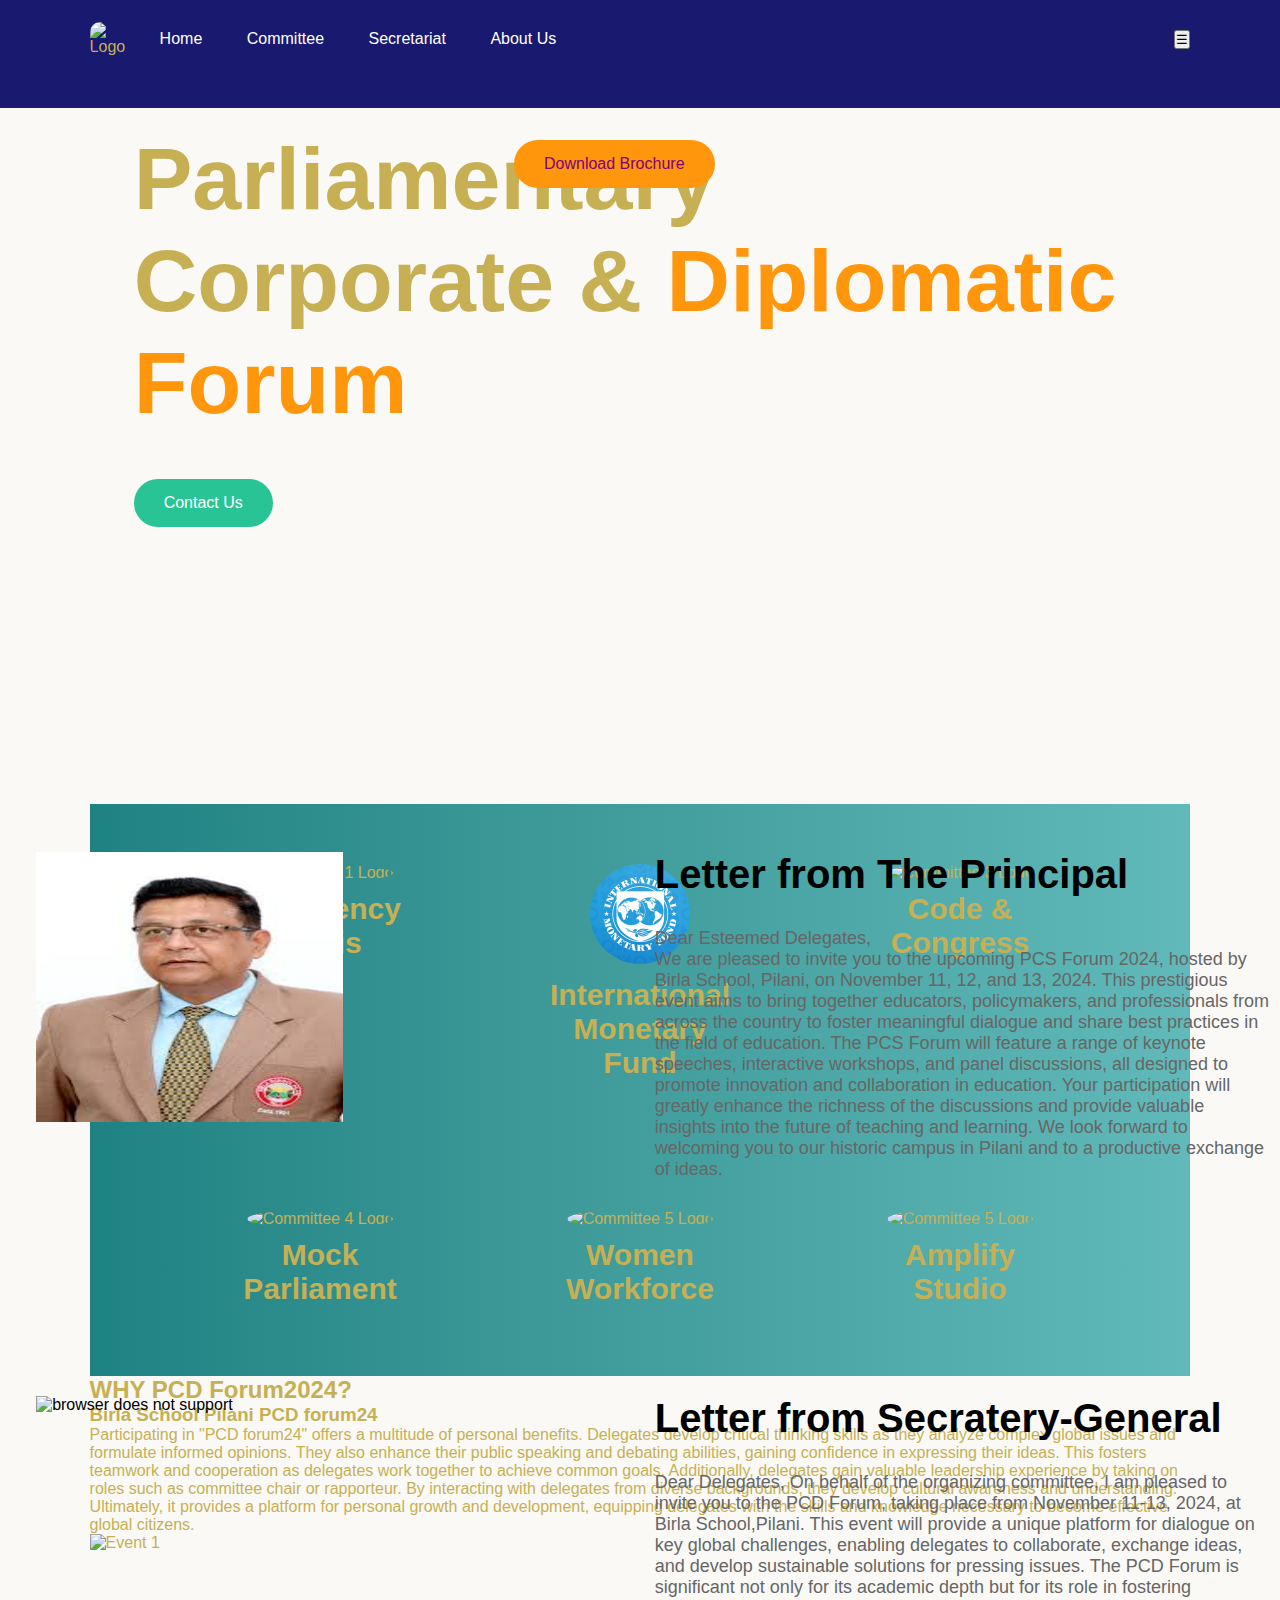
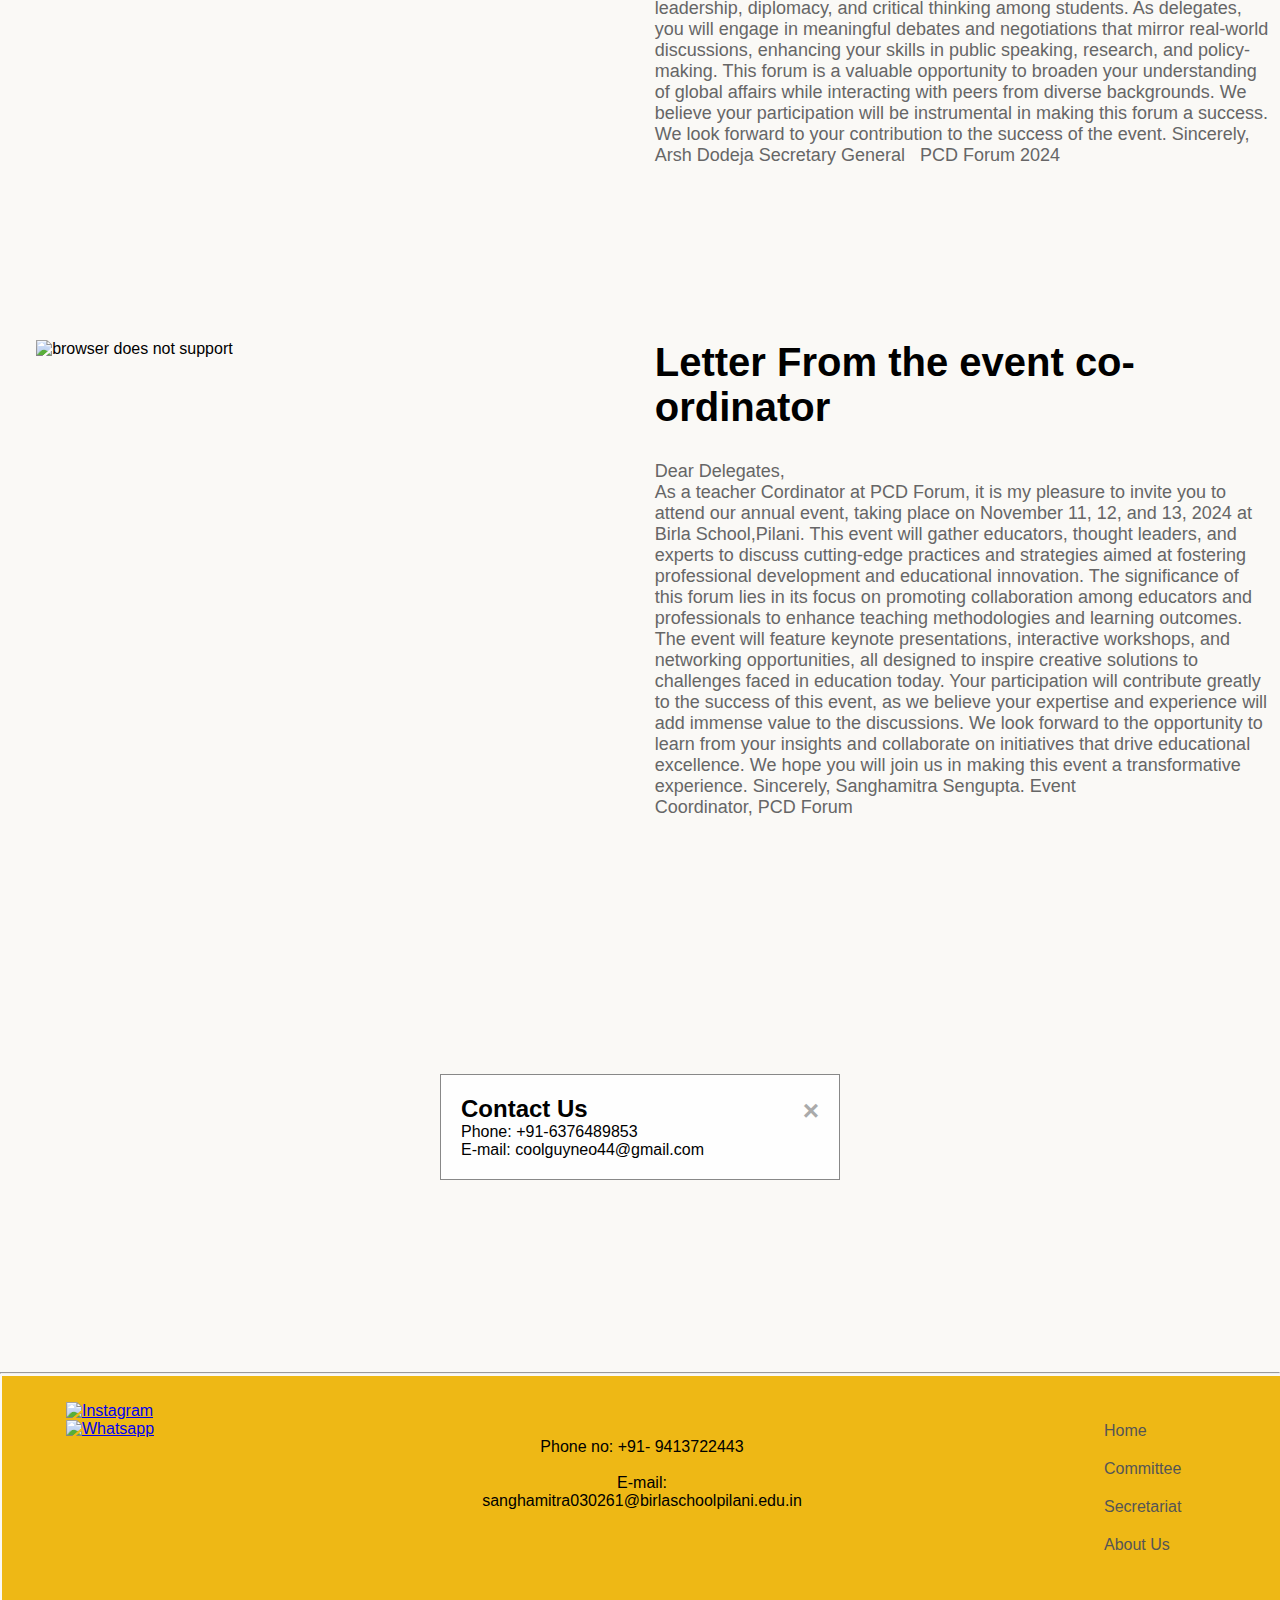
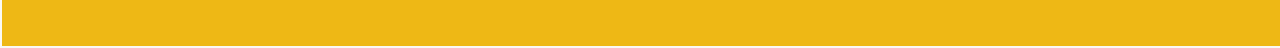
==== commit 072e363f: "princy" ====
--- a/index.html
+++ b/index.html
@@ -75,7 +75,7 @@
 <div class="Letters">
   <!-- letters from principal --->
   <div class="Contentx" Id="principal_img">
-    <img src="Imgaes/Principal.jpg" alt="browser does not support">
+    <img src="Imgaes/images.jpg" alt="browser does not support">
 
   </div>
   <div class="Contentx" Id="principal_text">
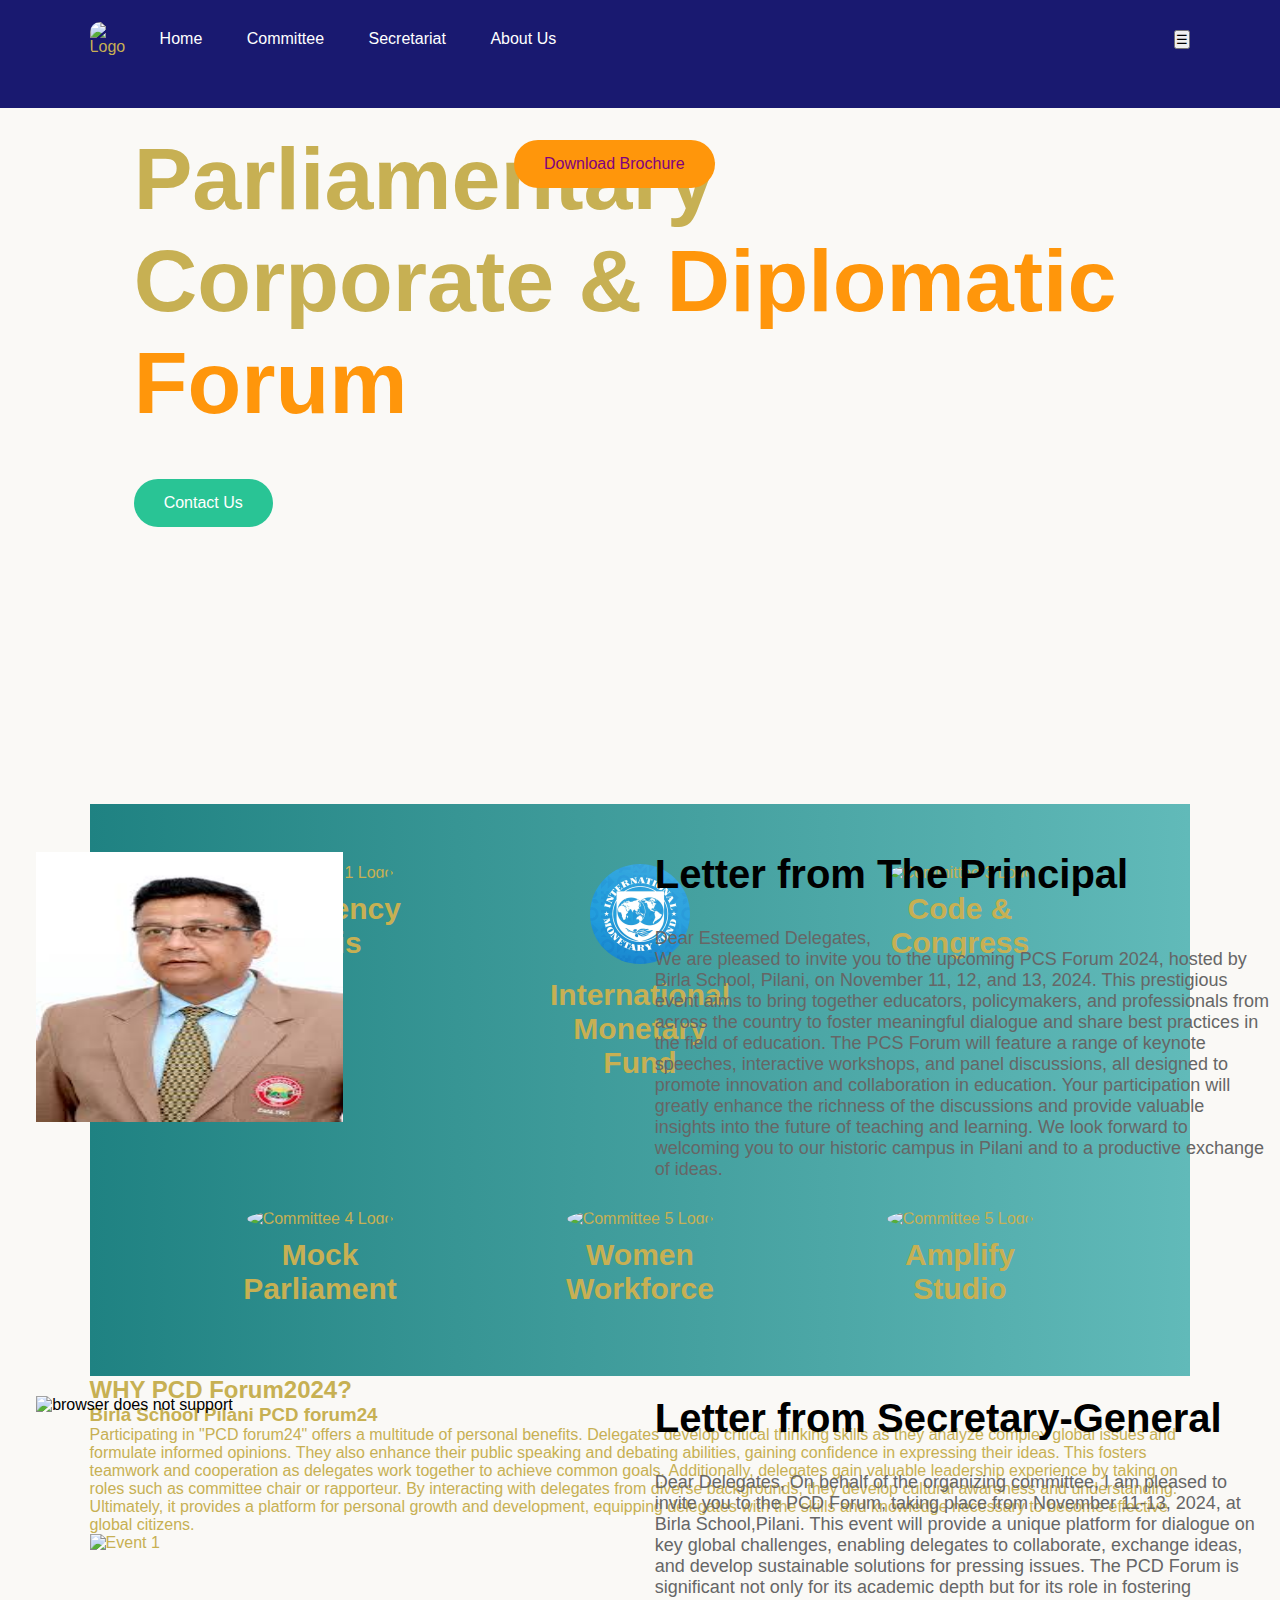
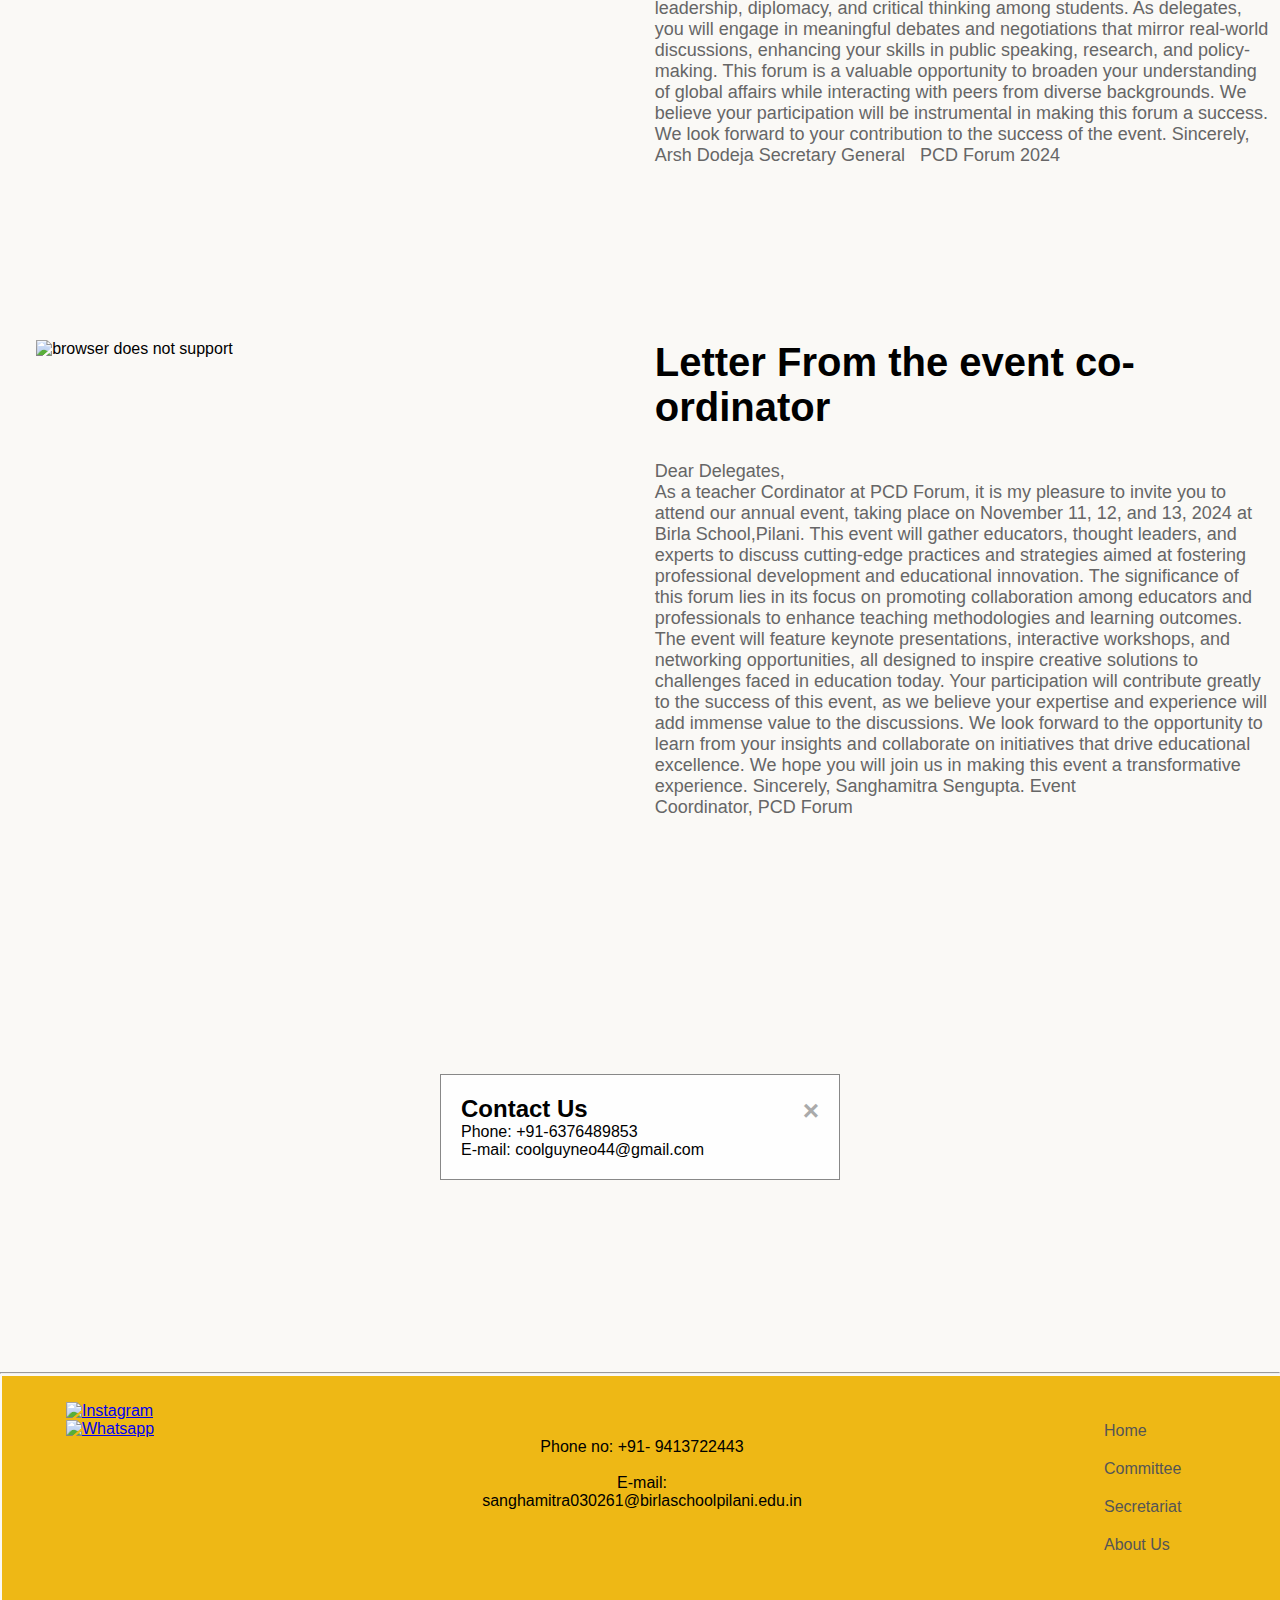
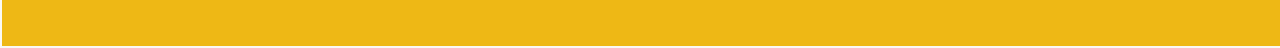
==== commit fa9c2937: "Update index.html" ====
--- a/index.html
+++ b/index.html
@@ -93,7 +93,7 @@
   
   </div>
   <div class="Contentx" Id="Secratery-General_text">
-    <h1><b>Letter from Secratery-General</b></h1>
+    <h1><b>Letter from Secretary-General</b></h1>
     <p>Dear Delegates,
 
       On behalf of the organizing committee, I am pleased to invite you to the PCD Forum, taking place from November 11-13, 2024, at Birla School,Pilani. This event will provide a unique platform for dialogue on key global challenges, enabling delegates to collaborate, exchange ideas, and develop sustainable solutions for pressing issues.
